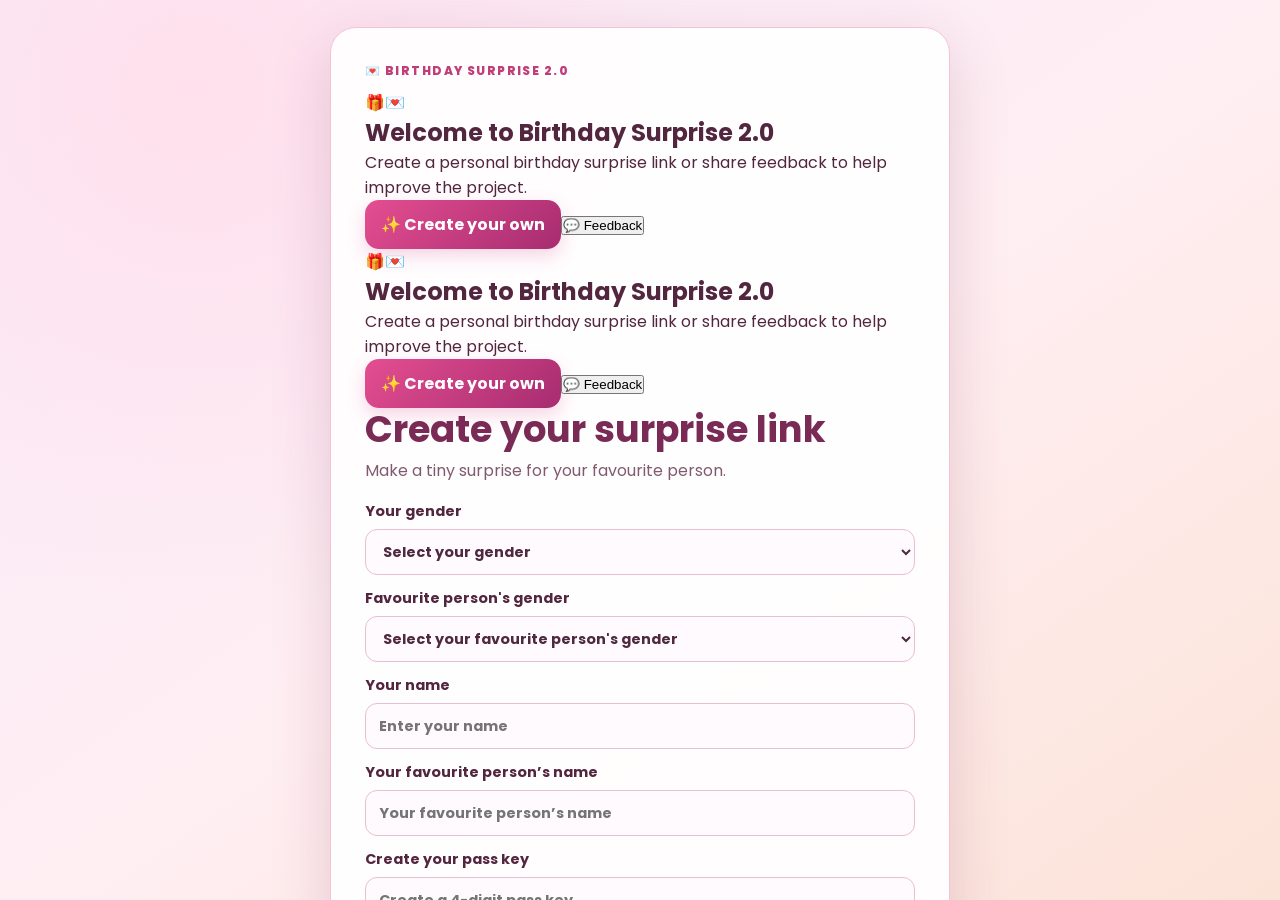
==== index.html @ 9e8fa276 "Add welcome and feedback popup; update project attribution" ====
<!-- Birthday Surprise 2.0 | Created by MG -->
<!DOCTYPE html>
<html lang="en">
<head>
  <meta charset="UTF-8" />
  <meta name="viewport" content="width=device-width, initial-scale=1.0" />
  <meta name="author" content="MG" />
  <title>Happy Birthday 🎂</title>
  <link href="https://fonts.googleapis.com/css2?family=Bubblegum+Sans&family=Chewy&family=Comic+Neue:wght@700&family=Courier+Prime:ital,wght@0,400;0,700;1,400;1,700&family=DynaPuff:wght@600;700&family=Fredoka:wght@600;700;800;900&family=Great+Vibes&family=Playfair+Display:wght@400;600;700;900&family=Poppins:wght@400;500;600;700&family=Sniglet:wght@800&display=swap" rel="stylesheet" />
  <link rel="stylesheet" href="style.css" />
</head>
<body>

  <!-- Birthday Surprise 2.0: creator dashboard / recipient gate -->
  <section id="creator-portal" class="portal-screen" aria-live="polite">
    <div class="portal-card">
      <div class="portal-kicker">💌 BIRTHDAY SURPRISE 2.0</div><div id="welcome-popup" class="welcome-popup" role="dialog" aria-modal="true" aria-labelledby="welcome-title"><div class="welcome-popup-card"><div class="welcome-emoji">🎁💌</div><h2 id="welcome-title">Welcome to Birthday Surprise 2.0</h2><p>Create a personal birthday surprise link or share feedback to help improve the project.</p><div class="welcome-actions"><button type="button" id="welcome-create" class="portal-primary">✨ Create your own</button><button type="button" id="welcome-feedback" class="welcome-secondary">💬 Feedback</button></div></div></div><div id="feedback-modal" class="feedback-modal" role="dialog" aria-modal="true" aria-labelledby="feedback-title" hidden><div class="feedback-card"><button type="button" id="feedback-close" class="feedback-close" aria-label="Close feedback">✕</button><h2 id="feedback-title">💬 Share your feedback</h2><p>Found a bug or have an idea? Tell us what to improve.</p><label for="feedback-message">Your feedback</label><textarea id="feedback-message" rows="5" maxlength="1200" placeholder="Describe a bug or feature idea…"></textarea><p id="feedback-status" class="portal-muted" role="status"></p><div class="welcome-actions"><button type="button" id="feedback-copy" class="portal-primary">Copy feedback</button><a class="welcome-secondary" href="https://github.com/mainakgarai007/Birthday-surprise-2.0/issues/new" target="_blank" rel="noopener noreferrer">Open GitHub feedback</a></div></div></div>
      <div id="welcome-popup" class="welcome-popup" role="dialog" aria-modal="true" aria-labelledby="welcome-title"><div class="welcome-popup-card"><div class="welcome-emoji">🎁💌</div><h2 id="welcome-title">Welcome to Birthday Surprise 2.0</h2><p>Create a personal birthday surprise link or share feedback to help improve the project.</p><div class="welcome-actions"><button type="button" id="welcome-create" class="portal-primary">✨ Create your own</button><button type="button" id="welcome-feedback" class="welcome-secondary">💬 Feedback</button></div></div></div>
      <div id="feedback-modal" class="feedback-modal" role="dialog" aria-modal="true" aria-labelledby="feedback-title" hidden><div class="feedback-card"><button type="button" id="feedback-close" class="feedback-close" aria-label="Close feedback">✕</button><h2 id="feedback-title">💬 Share your feedback</h2><p>Found a bug or have an idea? Tell us what to improve.</p><label for="feedback-message">Your feedback</label><textarea id="feedback-message" rows="5" maxlength="1200" placeholder="Describe a bug or feature idea…"></textarea><p id="feedback-status" class="portal-muted" role="status"></p><div class="welcome-actions"><button type="button" id="feedback-copy" class="portal-primary">Copy feedback</button><a class="welcome-secondary feedback-issue-link" href="https://github.com/mainakgarai007/Birthday-surprise-2.0/issues/new" target="_blank" rel="noopener noreferrer">Open GitHub feedback</a></div></div></div>
      <h1 id="portal-title">Create your surprise link</h1>
      <p id="portal-subtitle">Make a tiny surprise for your favourite person.</p>
      <form id="creator-form" class="portal-form">
        <label>Your gender
          <select id="creator-gender" required>
            <option value="">Select your gender</option><option value="male">Male</option><option value="female">Female</option><option value="other">Other</option><option value="unspecified">Prefer not to say</option>
          </select>
        </label>
        <label>Favourite person's gender
          <select id="fav-gender" required>
            <option value="">Select your favourite person's gender</option><option value="male">Male</option><option value="female">Female</option><option value="other">Other</option><option value="unspecified">Prefer not to say</option>
          </select>
        </label>
        <label>Your name
          <input id="creator-name" maxlength="40" autocomplete="name" placeholder="Enter your name" required />
        </label>
        <label id="fav-name-label" for="fav-name">Your favourite person's name
          <input id="fav-name" maxlength="40" placeholder="Your favourite person's name" required />
        </label>
        <label>Create your pass key
          <input id="creator-passkey" type="password" inputmode="numeric" pattern="[0-9]{4}" minlength="4" maxlength="4" autocomplete="off" placeholder="Create a 4-digit pass key" required />
        </label>
        <button class="portal-primary" type="submit">✨ Create my link</button>
        <p id="portal-error" class="portal-error" role="alert"></p>
      </form>
      <div id="creator-dashboard" class="portal-dashboard">
        <div class="portal-dashboard-head"><h2>Your links</h2><span id="link-limit">0 / 3</span></div>
        <div id="created-links" class="created-links"><p class="portal-muted">Your created links will appear here.</p></div>
        <div class="portal-stats"><span>🔗 Link opens</span><strong id="total-opens">—</strong></div>
        <p class="portal-note">Open counts across different devices need a connected analytics backend. Links and pass keys work without an account.</p>
      </div>
    </div>
  </section>


  <!-- Ambient Warm Candlelight & Rose Petal Layer -->
  <div id="bg-ambient"></div>

  <!-- Shinchan Date Verification Screen -->
  <div id="quiz-screen">
    <div class="quiz-card" id="quiz-card">
      
      <!-- Left Side: Scalloped Cameo Frame with Shinchan GIF -->
      <div class="quiz-visual-side">
        <span class="cameo-star s1">★</span>
        <span class="cameo-star s2">★</span>
        <span class="cameo-star s3">★</span>
        <span class="cameo-star s4">★</span>
        <span class="cameo-star s5">★</span>
        <span class="cameo-star s6">★</span>

        <div class="rosette-cameo">
          <svg class="rosette-svg" viewBox="0 0 340 340" aria-hidden="true">
            <path class="rosette-petals" d="M 40 18 Q 56.3 5, 72.5 18 Q 88.8 5, 105.0 18 Q 121.3 5, 137.5 18 Q 153.8 5, 170.0 18 Q 186.3 5, 202.5 18 Q 218.8 5, 235.0 18 Q 251.3 5, 267.5 18 Q 283.8 5, 300.0 18 Q 335 7, 322 40 Q 335 56.3, 322 72.5 Q 335 88.8, 322 105.0 Q 335 121.3, 322 137.5 Q 335 153.8, 322 170.0 Q 335 186.3, 322 202.5 Q 335 218.8, 322 235.0 Q 335 251.3, 322 267.5 Q 335 283.8, 322 300.0 Q 335 333, 300 322 Q 283.8 335, 267.5 322 Q 251.3 335, 235.0 322 Q 218.8 335, 202.5 322 Q 186.3 335, 170.0 322 Q 153.8 335, 137.5 322 Q 121.3 335, 105.0 322 Q 88.8 335, 72.5 322 Q 56.3 335, 40.0 322 Q 5 333, 18 300 Q 5 283.8, 18 267.5 Q 5 251.3, 18 235.0 Q 5 218.8, 18 202.5 Q 5 186.3, 18 170.0 Q 5 153.8, 18 137.5 Q 5 121.3, 18 105.0 Q 5 88.8, 18 72.5 Q 5 56.3, 18 40.0 Q 5 7, 40 18 Z" />
            <rect x="36" y="36" width="268" height="268" rx="18" ry="18" class="rosette-ring-outer" />
            <rect x="44" y="44" width="252" height="252" rx="14" ry="14" class="rosette-ring-inner" />
          </svg>
          <div class="shinchan-box">
            <img id="shinchan-img" src="assets/shinchan-birthday.png" alt="Shinchan Birthday" />
          </div>
        </div>
      </div>

      <!-- Right Side: Passcode Style Date Writing & Round Keypad -->
      <div class="quiz-input-side">
        <!-- Organic Torn Deckle Paper Divider -->
        <svg class="torn-deckle" viewBox="0 0 30 1000" preserveAspectRatio="none" aria-hidden="true">
          <path d="M 30 0 L 16 70 L 26 150 L 12 250 L 25 350 L 10 450 L 26 560 L 12 660 L 26 770 L 14 880 L 27 1000 L 30 1000 Z" fill="#9983b3" />
        </svg>

        <div class="passcode-container">
          <div class="passcode-header">
            <h3 id="quiz-title">Enter a passcode</h3>
            <p id="quiz-text">Enter the 4-digit secret passcode 💖</p>
          </div>

          <!-- 4 Passcode Boxes (Matching Reference Exactly) -->
          <div class="passcode-boxes-wrap">
            <div class="passcode-box" id="b0"></div>
            <div class="passcode-box" id="b1"></div>
            <div class="passcode-box" id="b2"></div>
            <div class="passcode-box" id="b3"></div>
          </div>

          <!-- Virtual Circular Keypad (Reference Aesthetic) -->
          <div class="keypad" id="keypad">
            <button class="key-btn" onclick="pressKey('1')"><span>1</span></button>
            <button class="key-btn" onclick="pressKey('2')"><span>2</span></button>
            <button class="key-btn" onclick="pressKey('3')"><span>3</span></button>
            <button class="key-btn" onclick="pressKey('4')"><span>4</span></button>
            <button class="key-btn" onclick="pressKey('5')"><span>5</span></button>
            <button class="key-btn" onclick="pressKey('6')"><span>6</span></button>
            <button class="key-btn" onclick="pressKey('7')"><span>7</span></button>
            <button class="key-btn" onclick="pressKey('8')"><span>8</span></button>
            <button class="key-btn" onclick="pressKey('9')"><span>9</span></button>
            <button class="key-btn key-action" onclick="deleteDigit()">⌫</button>
            <button class="key-btn" onclick="pressKey('0')"><span>0</span></button>
            <button class="key-btn key-submit" onclick="submitBirthdayDate()">💖</button>
          </div>

          <button id="retry-btn" class="hidden-btn" onclick="resetQuiz()">Try Again 🔄</button>
        </div>
      </div>

    </div>
  </div>

  <!-- Surprise Question Screen (Gingham Tablecloth & Dancing Shinchan Card) -->
  <div id="surprise-screen" class="hidden-screen">
    <div class="gingham-stage">
      <div class="surprise-paper-card">
        
        <!-- Decorative Sprinkled Stars inside Card -->
        <span class="card-bg-star cs1">✦</span>
        <span class="card-bg-star cs2">★</span>
        <span class="card-bg-star cs3">✦</span>
        <span class="card-bg-star cs4">★</span>
        <span class="card-bg-star cs5">✦</span>
        <span class="card-bg-star cs6">★</span>
        <span class="card-bg-star cs7">✦</span>
        <span class="card-bg-star cs8">★</span>

        <!-- Curved Arched Title: "I have made something for you" / "Are you really excited?" -->
        <div class="curved-title-wrap">
          <svg class="curved-title-svg" viewBox="0 0 1100 170" preserveAspectRatio="xMidYMid meet">
            <path id="arch-path" d="M 50,150 Q 550,20 1050,150" fill="none" />
            <text class="arched-text">
              <textPath id="arch-text-path" href="#arch-path" xlink:href="#arch-path" startOffset="50%" text-anchor="middle">
                I have made something for you
              </textPath>
            </text>
          </svg>
        </div>

        <!-- Center: Shinchan Dancing GIF -->
        <div class="dance-gif-wrap">
          <img id="dance-gif" src="assets/shinchan-dance.gif" alt="Shinchan Dancing" />
        </div>

        <!-- Question Prompt: "Do you wanna see it ?" -->
        <h2 class="prompt-text" id="surprise-prompt">Do you wanna see it ?</h2>

        <!-- Red Capsule YES / NO Buttons (Matching Reference Image) -->
        <div class="surprise-btn-group">
          <button id="btn-yes" class="pill-btn yes-btn" onclick="handleChoice('yes')">
            <span class="btn-shine-tr"></span>
            <span class="btn-label">YES</span>
            <span class="btn-shine-bl"></span>
          </button>
          <button id="btn-no" class="pill-btn no-btn" onclick="handleChoice('no')">
            <span class="btn-shine-tr"></span>
            <span class="btn-label">NO</span>
            <span class="btn-shine-bl"></span>
          </button>
        </div>

      </div>
    </div>
  </div>

  <!-- Mystery Gift Boxes Screen (3 Floating Heart Gift Boxes Matching Screenshot) -->
  <div id="gift-screen" class="hidden-screen">
    <!-- Decorative Sprinkled Stars (Inspired by Passcode Wallpaper in a romantic pastel style) -->
    <span class="gift-bg-star gs1">✦</span>
    <span class="gift-bg-star gs2">★</span>
    <span class="gift-bg-star gs3">✦</span>
    <span class="gift-bg-star gs4">★</span>
    <span class="gift-bg-star gs5">✦</span>
    <span class="gift-bg-star gs6">★</span>
    <span class="gift-bg-star gs7">✦</span>
    <span class="gift-bg-star gs8">★</span>
    <span class="gift-bg-star gs9">✦</span>
    <span class="gift-bg-star gs10">★</span>

    <div class="gift-stage">
      
      <!-- 3 Floating Mystery Heart Boxes Row -->
      <div class="mystery-boxes-row">
        <!-- Reusable Heart Box Asset in hidden SVG defs -->
        <svg style="display:none">
          <defs>
            <filter id="neon-glow-def" x="-20%" y="-20%" width="140%" height="140%">
              <feGaussianBlur stdDeviation="3.5" result="blur"/>
              <feMerge><feMergeNode in="blur"/><feMergeNode in="SourceGraphic"/></feMerge>
            </filter>
            <pattern id="heart-dots-def" width="14" height="14" patternUnits="userSpaceOnUse">
              <circle cx="7" cy="7" r="2.2" fill="#8f0f20" opacity="0.55"/>
            </pattern>
            <g id="heart-box-asset">
              <g class="box-rays">
                <line x1="20" y1="45" x2="6" y2="35" stroke="#f48fb1" stroke-width="3" stroke-linecap="round" />
                <line x1="12" y1="85" x2="0" y2="85" stroke="#f48fb1" stroke-width="3" stroke-linecap="round" />
                <line x1="24" y1="130" x2="10" y2="142" stroke="#f48fb1" stroke-width="3" stroke-linecap="round" />
                <line x1="45" y1="175" x2="35" y2="190" stroke="#f48fb1" stroke-width="3" stroke-linecap="round" />
                <line x1="240" y1="45" x2="254" y2="35" stroke="#f48fb1" stroke-width="3" stroke-linecap="round" />
                <line x1="248" y1="85" x2="260" y2="85" stroke="#f48fb1" stroke-width="3" stroke-linecap="round" />
                <line x1="236" y1="130" x2="250" y2="142" stroke="#f48fb1" stroke-width="3" stroke-linecap="round" />
                <line x1="215" y1="175" x2="225" y2="190" stroke="#f48fb1" stroke-width="3" stroke-linecap="round" />
                <line x1="85" y1="12" x2="80" y2="0" stroke="#f48fb1" stroke-width="3" stroke-linecap="round" />
                <line x1="175" y1="12" x2="180" y2="0" stroke="#f48fb1" stroke-width="3" stroke-linecap="round" />
              </g>
              <path d="M 30,85 C 30,135 130,185 130,185 C 130,185 230,135 230,85 L 230,115 C 230,165 130,212 130,212 C 130,212 30,165 30,115 Z" fill="#6d0a17" />
              <path d="M 30,105 C 30,155 130,202 130,202 C 130,202 230,155 230,105 L 230,115 C 230,165 130,212 130,212 C 130,212 30,165 30,115 Z" fill="#500610" />
              <path class="box-lid" d="M 130,180 C 130,180 30,130 30,80 C 30,42 60,25 90,25 C 112,25 125,40 130,52 C 135,40 148,25 170,25 C 200,25 230,42 230,80 C 230,130 130,180 130,180 Z" fill="#c9172f" />
              <path d="M 130,180 C 130,180 30,130 30,80 C 30,42 60,25 90,25 C 112,25 125,40 130,52 C 135,40 148,25 170,25 C 200,25 230,42 230,80 C 230,130 130,180 130,180 Z" fill="url(#heart-dots-def)" />
              <path d="M 85,25 Q 110,95 140,175 L 122,176 Q 95,95 68,27 Z" fill="#ea2440" opacity="0.9" />
              <path d="M 175,25 Q 150,95 120,175 L 138,176 Q 165,95 192,27 Z" fill="#ea2440" opacity="0.9" />
              <g class="box-bow">
                <path d="M 130,95 C 105,72 78,82 84,102 C 89,116 112,110 130,98 C 148,110 171,116 176,102 C 182,82 155,72 130,95 Z" fill="none" stroke="#ffffff" stroke-width="4.5" stroke-linecap="round" stroke-linejoin="round" filter="url(#neon-glow-def)" />
                <circle cx="130" cy="97" r="7.5" fill="#ffffff" filter="url(#neon-glow-def)" />
                <path d="M 126,102 Q 115,130 102,148 Q 112,142 128,112" fill="none" stroke="#ffffff" stroke-width="3.5" stroke-linecap="round" filter="url(#neon-glow-def)" />
                <path d="M 134,102 Q 145,130 158,148 Q 148,142 132,112" fill="none" stroke="#ffffff" stroke-width="3.5" stroke-linecap="round" filter="url(#neon-glow-def)" />
              </g>
            </g>
          </defs>
        </svg>

        <!-- Box 1 -->
        <div class="mystery-box-item float-box-1" onclick="openMysteryBox(1)">
          <div class="heart-box-visual">
            <svg class="heart-box-svg" viewBox="0 0 260 220"><use href="#heart-box-asset"/></svg>
          </div>
        </div>

        <!-- Box 2 -->
        <div class="mystery-box-item float-box-2" onclick="openMysteryBox(2)">
          <div class="heart-box-visual">
            <svg class="heart-box-svg" viewBox="0 0 260 220"><use href="#heart-box-asset"/></svg>
          </div>
        </div>

        <!-- Box 3 -->
        <div class="mystery-box-item float-box-3" onclick="openMysteryBox(3)">
          <div class="heart-box-visual">
            <svg class="heart-box-svg" viewBox="0 0 260 220"><use href="#heart-box-asset"/></svg>
          </div>
        </div>
      </div>

      <!-- Aesthetic Framed Shinchan Cameo Mascot -->
      <div class="mystery-shinchan-frame">
        <span class="cameo-decor-star c-star1">✦</span>
        <span class="cameo-decor-star c-star2">✦</span>
        <div class="shinchan-cameo-inner">
          <img src="assets/shinchan-gift.gif" alt="Shinchan Blushing Gift" />
        </div>
      </div>

      <!-- Bottom Prompt Text -->
      <div class="mystery-prompt-wrap">
        <h2 class="mystery-title">Tap on the mystery box</h2>
        <p class="mystery-subtitle">to unlock your gifts!</p>
      </div>

    </div>

    <!-- Special Box 1: Clothesline Hanging Memories Board (Matching Reference Image 2) -->
    <div id="memories-modal" class="gift-modal memories-board-overlay hidden">
      <div class="memories-backdrop" onclick="closeMemoriesModal()">
        <!-- Sprinkled Pastel Twinkling Stars in Background (matching other screens) -->
        <span class="mem-bg-star mbs1">✦</span>
        <span class="mem-bg-star mbs2">★</span>
        <span class="mem-bg-star mbs3">✦</span>
        <span class="mem-bg-star mbs4">★</span>
        <span class="mem-bg-star mbs5">✦</span>
        <span class="mem-bg-star mbs6">★</span>
        <span class="mem-bg-star mbs7">✦</span>
        <span class="mem-bg-star mbs8">★</span>
        <span class="mem-bg-star mbs9">✦</span>
        <span class="mem-bg-star mbs10">★</span>
      </div>

      <div class="memories-board-container" id="memories-board-container">
        <!-- Close Button -->
        <button class="memories-board-close" onclick="closeMemoriesModal()" title="Close Memories">✕</button>

        <!-- Scrapbook Letter Cutout Tiles: M E M O R I E S -->
        <div class="scrapbook-title-row">
          <div class="letter-tile lt-1"><span>M</span></div>
          <div class="letter-tile lt-2"><span>E</span></div>
          <div class="letter-tile lt-3"><span>M</span></div>
          <div class="letter-tile lt-4"><span>O</span></div>
          <div class="letter-tile lt-5"><span>R</span></div>
          <div class="letter-tile lt-6"><span>I</span></div>
          <div class="letter-tile lt-7"><span>E</span></div>
          <div class="letter-tile lt-8"><span>S</span></div>
          <span class="title-sparkle-star">✦</span>
        </div>

        <!-- Clothesline Garland Stage -->
        <div class="clothesline-stage">
          <!-- Fairy Lights Hanging Wire SVG with glowing light bulbs -->
          <svg class="clothesline-wire-svg" viewBox="0 0 1200 80" preserveAspectRatio="none">
            <path d="M 0,22 Q 300,52 600,26 Q 900,52 1200,22" fill="none" stroke="#6d4c41" stroke-width="2.5" />
            <!-- Glowing hanging bulbs along the wire -->
            <g class="wire-bulb" transform="translate(130, 36)">
              <rect x="-2" y="-12" width="4" height="6" fill="#3e2723" />
              <circle cx="0" cy="0" r="9" fill="#ffee58" opacity="0.95" />
              <circle cx="0" cy="0" r="15" fill="#ffd54f" opacity="0.3" />
            </g>
            <g class="wire-bulb" transform="translate(370, 46)">
              <rect x="-2" y="-12" width="4" height="6" fill="#3e2723" />
              <circle cx="0" cy="0" r="9" fill="#ffee58" opacity="0.95" />
              <circle cx="0" cy="0" r="15" fill="#ffd54f" opacity="0.3" />
            </g>
            <g class="wire-bulb" transform="translate(610, 34)">
              <rect x="-2" y="-12" width="4" height="6" fill="#3e2723" />
              <circle cx="0" cy="0" r="9" fill="#ffee58" opacity="0.95" />
              <circle cx="0" cy="0" r="15" fill="#ffd54f" opacity="0.3" />
            </g>
            <g class="wire-bulb" transform="translate(850, 46)">
              <rect x="-2" y="-12" width="4" height="6" fill="#3e2723" />
              <circle cx="0" cy="0" r="9" fill="#ffee58" opacity="0.95" />
              <circle cx="0" cy="0" r="15" fill="#ffd54f" opacity="0.3" />
            </g>
            <g class="wire-bulb" transform="translate(1070, 30)">
              <rect x="-2" y="-12" width="4" height="6" fill="#3e2723" />
              <circle cx="0" cy="0" r="9" fill="#ffee58" opacity="0.95" />
              <circle cx="0" cy="0" r="15" fill="#ffd54f" opacity="0.3" />
            </g>
          </svg>

          <!-- Horizontal Clothesline Photos Track -->
          <div class="clothesline-photos-track" id="clothesline-photos-track">
            
            <!-- Photo 1: Anya Birthday Cake -->
            <div class="hanging-polaroid-item tilt-left" onclick="focusHangingPhoto(this)">
              <div class="wooden-clothespin">
                <span class="peg-slit"></span>
                <span class="peg-spring"></span>
              </div>
              <div class="gingham-frame">
                <div class="photo-inner-box">
                  <img src="assets/memory1.jpg" alt="Anya with Birthday Cake" />
                </div>
                <div class="photo-caption-tag">Waku Waku Cake! 🎂</div>
              </div>
            </div>

            <!-- Red Bow Deco -->
            <div class="line-deco-element bow-deco">🎀</div>

            <!-- Photo 2: Anya Smug Heh Face -->
            <div class="hanging-polaroid-item tilt-right" onclick="focusHangingPhoto(this)">
              <div class="wooden-clothespin">
                <span class="peg-slit"></span>
                <span class="peg-spring"></span>
              </div>
              <div class="gingham-frame">
                <div class="photo-inner-box">
                  <img src="assets/memory2.jpg" alt="Anya Smug Heh Face" />
                </div>
                <div class="photo-caption-tag">Heh! Peanuts & Gift 🎁</div>
              </div>
            </div>

            <!-- Red Hibiscus Flower Deco -->
            <div class="line-deco-element flower-deco">🌺</div>

            <!-- Photo 3: Anya with Chimera & Balloons -->
            <div class="hanging-polaroid-item tilt-straight" onclick="focusHangingPhoto(this)">
              <div class="wooden-clothespin">
                <span class="peg-slit"></span>
                <span class="peg-spring"></span>
              </div>
              <div class="gingham-frame">
                <div class="photo-inner-box">
                  <img src="assets/memory3.jpg" alt="Anya with Chimera Plushie" />
                </div>
                <div class="photo-caption-tag">Best Friend Chimera! 🎈</div>
              </div>
            </div>

            <!-- Red Bow Deco -->
            <div class="line-deco-element bow-deco">🎀</div>

            <!-- Photo 4: Anya Blowing Birthday Candles -->
            <div class="hanging-polaroid-item tilt-left" onclick="focusHangingPhoto(this)">
              <div class="wooden-clothespin">
                <span class="peg-slit"></span>
                <span class="peg-spring"></span>
              </div>
              <div class="gingham-frame">
                <div class="photo-inner-box">
                  <img src="assets/memory4.jpg" alt="Anya Blowing Out Candles" />
                </div>
                <div class="photo-caption-tag">Make A Wish 🕯️✨</div>
              </div>
            </div>

            <!-- Red Hibiscus Flower Deco -->
            <div class="line-deco-element flower-deco">🌺</div>

            <!-- Photo 5: Anya Secret Spy with Bond -->
            <div class="hanging-polaroid-item tilt-right" onclick="focusHangingPhoto(this)">
              <div class="wooden-clothespin">
                <span class="peg-slit"></span>
                <span class="peg-spring"></span>
              </div>
              <div class="gingham-frame">
                <div class="photo-inner-box">
                  <img src="assets/memory5.jpg" alt="Anya and Bond Dog" />
                </div>
                <div class="photo-caption-tag">Secret Agent Anya & Bond 🐶</div>
              </div>
            </div>

          </div>

          <!-- Vintage Retro Camera in Bottom-Left Corner (Matching Reference) -->
          <div class="vintage-camera-deco" title="Vintage Memories Camera">
            <svg class="camera-svg" viewBox="0 0 100 80" width="82" height="65">
              <rect x="5" y="20" width="90" height="55" rx="8" fill="#ded5c4" stroke="#795548" stroke-width="2.5"/>
              <rect x="5" y="32" width="90" height="12" fill="#4e342e"/>
              <rect x="22" y="10" width="22" height="10" rx="3" fill="#795548"/>
              <circle cx="75" cy="14" r="5" fill="#d32f2f"/>
              <circle cx="50" cy="48" r="21" fill="#37474f" stroke="#efebe9" stroke-width="3"/>
              <circle cx="50" cy="48" r="13" fill="#212121"/>
              <circle cx="45" cy="44" r="4.5" fill="#ffffff" opacity="0.6"/>
              <rect x="68" y="24" width="18" height="11" rx="2" fill="#fff9c4" stroke="#795548" stroke-width="1.5"/>
            </svg>
          </div>

          <!-- Horizontal Scroll Navigation Arrow Button (Matching '>' on reference right edge) -->
          <button class="track-arrow-btn arrow-prev" onclick="scrollClothesline(-1)" title="Scroll Left">❮</button>
          <button class="track-arrow-btn arrow-next" onclick="scrollClothesline(1)" title="Scroll Right">❯</button>
        </div>

        <!-- Footer Hint -->
        <div class="clothesline-footer-hint">
          <span>🌸 Tap any photo to see it sway, or use ❮ ❯ arrows to view all memories 🌸</span>
        </div>
      </div>
    </div>

    <!-- Special Box 2: Make A Wish - Interactive Cake Cutting Modal (Exact Match to User Reference) -->
    <div id="cake-modal" class="gift-modal cake-screen-overlay hidden">
      <div class="cake-modal-backdrop" onclick="closeCakeModal()">
        <!-- Sprinkled Pastel Stars in Background -->
        <span class="cake-bg-star cks1">✦</span>
        <span class="cake-bg-star cks2">★</span>
        <span class="cake-bg-star cks3">✦</span>
        <span class="cake-bg-star cks4">★</span>
        <span class="cake-bg-star cks5">✦</span>
      </div>

      <div class="cake-card-container" id="cake-card-container">
        <!-- Close Button -->
        <button class="cake-card-close" onclick="closeCakeModal()" title="Close">✕</button>

        <!-- Interactive Stage: 1:1 Match to User's Reference Screenshot -->
        <div class="cake-interactive-stage" id="cake-stage" onclick="makeCakeWish(event)">
          
          <div class="cake-svg-wrap" id="cake-svg-wrap">
            <svg class="cake-svg" viewBox="0 0 920 580" preserveAspectRatio="xMidYMid meet">
              <defs>
                <!-- Red-and-White Gingham Checkerboard Pattern -->
                <pattern id="gingham-pattern" width="24" height="24" patternUnits="userSpaceOnUse">
                  <rect width="24" height="24" fill="#ffffff"/>
                  <rect width="12" height="12" fill="#c62828" opacity="0.9"/>
                  <rect x="12" y="12" width="12" height="12" fill="#c62828" opacity="0.9"/>
                  <rect x="12" y="0" width="12" height="12" fill="#ef9a9a" opacity="0.6"/>
                  <rect x="0" y="12" width="12" height="12" fill="#ef9a9a" opacity="0.6"/>
                </pattern>

                <!-- Candle Glow Filter -->
                <filter id="glow-candle" x="-50%" y="-50%" width="200%" height="200%">
                  <feGaussianBlur stdDeviation="6" result="blur"/>
                  <feMerge>
                    <feMergeNode in="blur"/>
                    <feMergeNode in="SourceGraphic"/>
                  </feMerge>
                </filter>
                <radialGradient id="halo-glow" cx="50%" cy="50%" r="50%">
                  <stop offset="0%" stop-color="#fff9c4" stop-opacity="0.9"/>
                  <stop offset="45%" stop-color="#ffe082" stop-opacity="0.45"/>
                  <stop offset="100%" stop-color="#ffecb3" stop-opacity="0"/>
                </radialGradient>

                <!-- Reusable Candle Stick & Flame Definitions -->
                <g id="candle-stick-asset">
                  <rect x="-6.5" y="0" width="13" height="56" rx="2" fill="#961724" stroke="#7a0e19" stroke-width="1.5" />
                  <ellipse cx="0" cy="0" rx="6.5" ry="2.5" fill="#f8bbd0" />
                  <line x1="0" y1="0" x2="0" y2="-10" stroke="#212121" stroke-width="2" stroke-linecap="round" />
                </g>
                <g id="candle-flame-asset">
                  <circle cx="0" cy="-12" r="16" fill="#fff59d" opacity="0.45" filter="url(#glow-candle)" />
                  <path d="M 0,-26 C 6,-16 6,-3 0,0 C -6,-3 -6,-16 0,-26 Z" fill="#ffca28" />
                  <path d="M 0,-20 C 4.5,-12 4.5,-2 0,0 C -4.5,-2 -4.5,-12 0,-20 Z" fill="#ff5722" />
                  <path d="M 0,-14 C 2.5,-8 2.5,-1 0,0 C -2.5,-1 -2.5,-8 0,-14 Z" fill="#ffffff" />
                </g>
                <linearGradient id="biscuit-tier" x1="0%" y1="0%" x2="100%" y2="0%">
                  <stop offset="0%" stop-color="#dccfc5"/><stop offset="30%" stop-color="#eee5dc"/><stop offset="70%" stop-color="#d8cbc0"/><stop offset="100%" stop-color="#c5b7ab"/>
                </linearGradient>
              </defs>

              <!-- Main Canvas Background -->
              <rect x="0" y="0" width="920" height="580" rx="20" fill="#fdfaf7" />

              <!-- Right & Bottom Gingham Check Border (Matching Reference) -->
              <rect x="874" y="0" width="46" height="580" fill="url(#gingham-pattern)" />
              <line x1="874" y1="0" x2="874" y2="580" stroke="#b71c1c" stroke-width="2" />
              <rect x="670" y="554" width="250" height="26" fill="url(#gingham-pattern)" />
              <line x1="670" y1="554" x2="874" y2="554" stroke="#b71c1c" stroke-width="2" />

              <!-- Curved Arched Top Title: MAKE A WISH (Exact Reference) -->
              <path id="curve-make-wish" d="M 120,118 Q 460,32 800,118" fill="none" />
              <text>
                <textPath id="cake-arch-text" href="#curve-make-wish" startOffset="50%" text-anchor="middle" fill="#9b1424" stroke="#7e0d1b" stroke-width="2" font-family="'Chewy', 'Lilita One', 'Fredoka', cursive, sans-serif" font-size="68" font-weight="900" letter-spacing="4">
                  MAKE A WISH
                </textPath>
              </text>

              <!-- Left Side: "i love you" & Confetti Streamers (Exact Reference) -->
              <g class="left-doodle-group" transform="translate(105, 305) rotate(-18)">
                <text x="0" y="0" fill="#9c1424" font-family="'Chewy', 'Fredoka', cursive, sans-serif" font-size="36" font-weight="bold">i love</text>
                <text x="18" y="42" fill="#9c1424" font-family="'Chewy', 'Fredoka', cursive, sans-serif" font-size="38" font-weight="bold">y o u</text>
              </g>
              <g class="confetti-streamers">
                <path d="M 35,270 Q 55,290 30,315 T 45,360" fill="none" stroke="#ef5350" stroke-width="3" stroke-linecap="round"/>
                <path d="M 65,420 Q 90,405 80,445 T 105,475" fill="none" stroke="#ff4081" stroke-width="3" stroke-linecap="round"/>
                <path d="M 40,490 Q 60,470 50,510 T 80,530" fill="none" stroke="#ab47bc" stroke-width="3" stroke-linecap="round"/>
                <text x="40" y="465" fill="#fbc02d" font-size="28">✦</text>
                <text x="145" y="525" fill="#ffa726" font-size="22">★</text>
              </g>

              <!-- Top Right: Dangling "CLICK ME" Heart Tag (Exact Reference) -->
              <path d="M 855,0 Q 852,35 858,68" stroke="#f48fb1" stroke-width="2.5" stroke-dasharray="4,4" fill="none"/>
              <g class="click-me-heart-badge" transform="translate(858, 88)" onclick="makeCakeWish(event)" cursor="pointer">
                <path d="M 0,16 C 0,16 -28,-8 -28,-22 C -28,-34 -14,-38 0,-26 C 14,-38 28,-34 28,-22 C 28,-8 0,16 0,16 Z" fill="#ffebee" stroke="#c2185b" stroke-width="2.5"/>
                <text x="0" y="-20" text-anchor="middle" fill="#9c1424" font-family="'Chewy', 'Fredoka', cursive" font-size="11" font-weight="bold">CLICK</text>
                <text x="0" y="-7" text-anchor="middle" fill="#9c1424" font-family="'Chewy', 'Fredoka', cursive" font-size="11" font-weight="bold">ME</text>
              </g>

              <!-- Warm Candle Row Ambient Halo -->
              <ellipse cx="450" cy="145" rx="200" ry="60" fill="url(#halo-glow)" />

              <!-- 2-TIER CAKE MAIN GROUP (Matching Reference Exact Shapes & Colors) -->
              <g id="two-tier-cake-group">
                
                <!-- === BOTTOM TIER === -->
                <g class="bottom-tier-cake">
                  <!-- Biscuit Sponge Body -->
                  <path d="M 220,340 L 220,470 Q 450,520 680,470 L 680,340 Z" fill="url(#biscuit-tier)" />
                  <!-- Bottom Left Red Corner Shadow Accent (Matching Reference) -->
                  <path d="M 220,380 C 220,440 240,480 270,490 L 260,380 Z" fill="#b71c1c" opacity="0.85" />
                  <!-- Bottom Red Plate/Icing Stripe Accent -->
                  <path d="M 240,475 Q 450,528 660,475" stroke="#961724" stroke-width="7" stroke-linecap="round" fill="none" />
                  
                  <!-- White Dripping Frosting -->
                  <ellipse cx="450" cy="350" rx="230" ry="46" fill="#ffffff" />
                  <path d="M 220,340 
                           C 240,395 265,440 290,440 
                           C 310,440 320,385 340,385 
                           C 365,385 375,465 400,465 
                           C 425,465 435,395 460,395 
                           C 485,395 495,465 520,465 
                           C 545,465 555,395 580,395 
                           C 605,395 620,440 640,440 
                           C 660,440 680,395 680,340 
                           Q 450,305 220,340 Z" 
                        fill="#ffffff" />
                  
                  <!-- Red Wavy Contour Line Beneath Drips (Exact Reference) -->
                  <path d="M 220,355 
                           C 235,415 270,448 300,448 
                           C 330,448 345,398 375,398 
                           C 405,398 420,472 450,472 
                           C 480,472 495,402 525,402 
                           C 555,402 575,468 605,468 
                           C 630,468 665,420 680,355" 
                        fill="none" stroke="#961724" stroke-width="7" stroke-linecap="round" stroke-linejoin="round"/>
                  
                  <!-- Cocoa / Strawberry Oval Sprinkles -->
                  <ellipse cx="265" cy="465" rx="9" ry="4.5" fill="#6d4c41" transform="rotate(-15 265 465)" />
                  <ellipse cx="360" cy="492" rx="9" ry="4.5" fill="#6d4c41" transform="rotate(25 360 492)" />
                  <ellipse cx="450" cy="510" rx="9" ry="4.5" fill="#6d4c41" transform="rotate(-8 450 510)" />
                  <ellipse cx="550" cy="500" rx="9" ry="4.5" fill="#6d4c41" transform="rotate(18 550 500)" />
                  <ellipse cx="640" cy="460" rx="8" ry="4" fill="#6d4c41" transform="rotate(-20 640 460)" />
                  <ellipse cx="340" cy="365" rx="7" ry="3.5" fill="#a1887f" transform="rotate(22 340 365)" />
                  <ellipse cx="560" cy="368" rx="7" ry="3.5" fill="#a1887f" transform="rotate(-16 560 368)" />
                </g>

                <!-- === TOP TIER === -->
                <g class="top-tier-cake">
                  <!-- Biscuit Sponge Body -->
                  <path d="M 280,225 L 280,330 Q 450,365 620,330 L 620,225 Z" fill="url(#biscuit-tier)" />
                  
                  <!-- White Dripping Frosting -->
                  <ellipse cx="450" cy="225" rx="170" ry="36" fill="#ffffff" />
                  <!-- Top Frosting Contour Shading -->
                  <path d="M 320,230 Q 450,255 580,230" fill="none" stroke="#d5c8be" stroke-width="4" stroke-linecap="round" />
                  
                  <path d="M 280,225 
                           C 290,265 315,290 335,290 
                           C 355,290 365,255 385,255 
                           C 405,255 415,305 440,305 
                           C 465,305 475,260 495,260 
                           C 515,260 525,300 545,300 
                           C 565,300 575,255 595,255 
                           C 608,255 620,245 620,225 
                           Q 450,195 280,225 Z" 
                        fill="#ffffff" />
                  
                  <!-- Red Wavy Contour Line Beneath Drips (Exact Reference) -->
                  <path d="M 280,238 
                           C 295,275 325,295 350,295 
                           C 375,295 385,260 410,260 
                           C 435,260 445,308 470,308 
                           C 495,308 505,262 530,262 
                           C 555,262 570,300 595,300 
                           C 610,300 620,275 620,238" 
                        fill="none" stroke="#961724" stroke-width="6" stroke-linecap="round" stroke-linejoin="round"/>
                  
                  <!-- Cocoa Sprinkles on Top Tier -->
                  <ellipse cx="330" cy="325" rx="8" ry="4" fill="#6d4c41" transform="rotate(-15 330 325)" />
                  <ellipse cx="400" cy="342" rx="7" ry="3.5" fill="#6d4c41" transform="rotate(20 400 342)" />
                  <ellipse cx="480" cy="348" rx="8" ry="4" fill="#6d4c41" transform="rotate(-10 480 348)" />
                  <ellipse cx="560" cy="335" rx="7" ry="3.5" fill="#6d4c41" transform="rotate(25 560 335)" />
                  <ellipse cx="360" cy="245" rx="6" ry="3" fill="#a1887f" transform="rotate(30 360 245)" />
                  <ellipse cx="540" cy="248" rx="6" ry="3" fill="#a1887f" transform="rotate(-20 540 248)" />
                </g>
              </g>

              <!-- === 7 RED CANDLES (Optimized via SVG defs) === -->
              <g class="candles-row-group">
                <g class="candle-item" id="candle-1" onclick="blowCandle(1, event)" transform="translate(320, 168)"><use href="#candle-stick-asset"/><g transform="translate(0, -10)"><g class="flame-wrap" id="flame-1"><use href="#candle-flame-asset"/></g></g></g>
                <g class="candle-item" id="candle-2" onclick="blowCandle(2, event)" transform="translate(365, 164)"><use href="#candle-stick-asset"/><g transform="translate(0, -10)"><g class="flame-wrap" id="flame-2"><use href="#candle-flame-asset"/></g></g></g>
                <g class="candle-item" id="candle-3" onclick="blowCandle(3, event)" transform="translate(410, 161)"><use href="#candle-stick-asset"/><g transform="translate(0, -10)"><g class="flame-wrap" id="flame-3"><use href="#candle-flame-asset"/></g></g></g>
                <g class="candle-item" id="candle-4" onclick="blowCandle(4, event)" transform="translate(450, 159)"><use href="#candle-stick-asset"/><g transform="translate(0, -10)"><g class="flame-wrap" id="flame-4"><use href="#candle-flame-asset"/></g></g></g>
                <g class="candle-item" id="candle-5" onclick="blowCandle(5, event)" transform="translate(495, 161)"><use href="#candle-stick-asset"/><g transform="translate(0, -10)"><g class="flame-wrap" id="flame-5"><use href="#candle-flame-asset"/></g></g></g>
                <g class="candle-item" id="candle-6" onclick="blowCandle(6, event)" transform="translate(535, 164)"><use href="#candle-stick-asset"/><g transform="translate(0, -10)"><g class="flame-wrap" id="flame-6"><use href="#candle-flame-asset"/></g></g></g>
                <g class="candle-item" id="candle-7" onclick="blowCandle(7, event)" transform="translate(580, 168)"><use href="#candle-stick-asset"/><g transform="translate(0, -10)"><g class="flame-wrap" id="flame-7"><use href="#candle-flame-asset"/></g></g></g>
              </g>

              <!-- === SHINCHAN WITH BALLOONS ON THE RIGHT (Exact Reference) === -->
              <g class="shinchan-balloons-group" transform="translate(735, 230)">
                <!-- Balloons -->
                <g class="balloons-floating">
                  <!-- Blue Balloon -->
                  <g transform="translate(15, 65)">
                    <path d="M 0,0 C -18,-2 0,-36 12,-38 C 24,-40 38,-15 28,5 C 24,12 10,14 0,0 Z" fill="#4fc3f7" stroke="#29b6f6" stroke-width="1.2"/>
                    <ellipse cx="8" cy="-22" rx="4" ry="9" fill="#ffffff" opacity="0.6" transform="rotate(-25 8 -22)"/>
                    <polygon points="0,0 -3,4 3,4" fill="#0288d1"/>
                    <path d="M 0,4 Q 25,60 55,145" fill="none" stroke="#90a4ae" stroke-width="1.2"/>
                  </g>
                  
                  <!-- Pink Heart Balloon (Top) -->
                  <g transform="translate(48, 30)">
                    <path d="M 0,0 C 0,0 -32,-24 -32,-42 C -32,-56 -16,-62 0,-48 C 16,-62 32,-56 32,-42 C 32,-24 0,0 0,0 Z" fill="#f06292" stroke="#e91e63" stroke-width="1.2"/>
                    <ellipse cx="-14" cy="-44" rx="4" ry="8" fill="#ffffff" opacity="0.55" transform="rotate(-30 -14 -44)"/>
                    <polygon points="0,0 -3,5 3,5" fill="#d81b60"/>
                    <path d="M 0,5 Q 15,65 22,180" fill="none" stroke="#90a4ae" stroke-width="1.2"/>
                  </g>
                </g>

                <!-- Shinchan Mascot Figure -->
                <g class="shinchan-mascot-svg" transform="translate(20, 185)">
                  <!-- Legs & Shoes -->
                  <rect x="22" y="112" width="10" height="20" fill="#ffffff" stroke="#212121" stroke-width="2.5"/>
                  <rect x="42" y="112" width="10" height="20" fill="#ffffff" stroke="#212121" stroke-width="2.5"/>
                  <ellipse cx="24" cy="132" rx="9" ry="5.5" fill="#ffd54f" stroke="#212121" stroke-width="2.5"/>
                  <ellipse cx="48" cy="132" rx="9" ry="5.5" fill="#ffd54f" stroke="#212121" stroke-width="2.5"/>

                  <!-- Yellow Shorts -->
                  <path d="M 12,86 L 62,86 L 58,114 L 38,114 L 37,100 L 36,114 L 16,114 Z" fill="#cddc39" stroke="#212121" stroke-width="2.5" stroke-linejoin="round"/>

                  <!-- Red T-Shirt -->
                  <path d="M 8,48 Q 36,44 66,48 L 62,88 L 12,88 Z" fill="#e53935" stroke="#212121" stroke-width="2.5" stroke-linejoin="round"/>

                  <!-- Right Arm holding head shyly -->
                  <path d="M 64,52 C 78,42 82,24 68,14 C 64,18 64,28 58,35" fill="#ffe0b2" stroke="#212121" stroke-width="2.5" stroke-linecap="round"/>
                  <!-- Left Arm holding balloon string -->
                  <path d="M 10,54 Q -6,45 8,25" fill="#ffe0b2" stroke="#212121" stroke-width="2.5" stroke-linecap="round"/>

                  <!-- Shinchan Chubby Head -->
                  <path d="M 22,12 C 10,12 4,22 4,32 C 4,44 14,50 26,50 C 38,50 68,44 68,26 C 68,14 44,12 22,12 Z" fill="#ffe0b2" stroke="#212121" stroke-width="2.5"/>
                  <!-- Black Hair -->
                  <path d="M 12,24 C 6,18 10,10 24,10 C 38,10 65,12 66,22 C 68,14 55,6 30,6 C 16,6 4,14 12,24 Z" fill="#212121"/>
                  <!-- Ear -->
                  <ellipse cx="64" cy="28" rx="5" ry="6" fill="#ffe0b2" stroke="#212121" stroke-width="2"/>

                  <!-- Iconic Thick Eyebrows -->
                  <path d="M 18,17 Q 26,14 34,18" fill="none" stroke="#212121" stroke-width="4.5" stroke-linecap="round"/>
                  <path d="M 40,17 Q 48,14 56,19" fill="none" stroke="#212121" stroke-width="4.5" stroke-linecap="round"/>

                  <!-- Big Eyes -->
                  <ellipse cx="28" cy="26" rx="4" ry="5.5" fill="#212121"/>
                  <circle cx="27" cy="24" r="1.5" fill="#ffffff"/>
                  <ellipse cx="46" cy="27" rx="4" ry="5.5" fill="#212121"/>
                  <circle cx="45" cy="25" r="1.5" fill="#ffffff"/>

                  <!-- Cute Blushing Cheeks -->
                  <ellipse cx="14" cy="36" rx="5" ry="3" fill="#ff8a80" opacity="0.8"/>
                  <ellipse cx="56" cy="36" rx="4.5" ry="3" fill="#ff8a80" opacity="0.8"/>
                  <line x1="12" y1="34" x2="16" y2="38" stroke="#d32f2f" stroke-width="1.5" stroke-linecap="round"/>
                  <line x1="54" y1="34" x2="58" y2="38" stroke="#d32f2f" stroke-width="1.5" stroke-linecap="round"/>

                  <!-- Smile Mouth -->
                  <path d="M 32,38 Q 38,44 44,38" fill="none" stroke="#212121" stroke-width="2" stroke-linecap="round"/>
                </g>
              </g>

            </svg>
          </div>
        </div>

        <!-- Wish Celebration Ribbon (Integrated at bottom, never blocks the cake) -->
        <div id="cake-wish-banner" class="cake-wish-banner hidden">
          <div class="wish-ribbon-card">
            <p class="wish-main-text">🎉 "May your year be as sweet, bright, and delightful as this birthday cake! All your dreams will come true!" 💖🍰✨</p>
            <div class="wish-buttons-row">
              <button class="cake-btn-again" onclick="resetCake()">🕯️ Relight Candles</button>
              <button class="cake-btn-back" onclick="closeCakeModal()">💖 Back to Gifts</button>
            </div>
          </div>
        </div>

        <!-- Footer Hint -->
        <div class="cake-footer-hint" id="cake-footer-hint">
          <span>🕯️ Tap any candle to blow it out, or tap the cake / "CLICK ME" tag to make a wish! 🎂</span>
        </div>
      </div>
    </div>

    <!-- Special Box 3: Love & Birthday Letter Modal (Matching User Reference Image) -->
    <div id="letter-modal" class="gift-modal letter-screen-overlay hidden" onclick="handleLetterOverlayClick(event)">
      <!-- Sprinkled Pastel Twinkling Stars in Background (matching passcode screen aesthetic) -->
      <div class="letter-bg-backdrop">
        <span class="letter-bg-star lbs1">✦</span>
        <span class="letter-bg-star lbs2">★</span>
        <span class="letter-bg-star lbs3">✦</span>
        <span class="letter-bg-star lbs4">★</span>
        <span class="letter-bg-star lbs5">✦</span>
        <span class="letter-bg-star lbs6">★</span>
        <span class="letter-bg-star lbs7">✦</span>
        <span class="letter-bg-star lbs8">★</span>
        <span class="letter-bg-star lbs9">✦</span>
        <span class="letter-bg-star lbs10">★</span>
        <span class="letter-bg-star lbs11">✦</span>
        <span class="letter-bg-star lbs12">★</span>
      </div>

      <!-- Top Right "back" Button (Matching Screenshot) -->
      <button class="letter-back-btn" onclick="closeLetterModal()" title="Back to gifts">back</button>

      <!-- Letter Content Container (2-Column Landscape Card) -->
      <div class="letter-card-container animate-letter">
        <!-- Left Side: Tilted Checkered Photo Frame with Purple Ribbon Bow -->
        <div class="letter-photo-column">
          <div class="letter-polaroid-frame">
            <!-- Gingham / Mosaic Checkered Border Wrapper -->
            <div class="letter-gingham-wrap">
              <div class="letter-photo-inner">
                <img src="assets/memory1.jpg" alt="Anya Birthday Celebration" class="letter-photo-img" />
              </div>
            </div>

            <!-- Purple Ribbon Bow in Bottom-Left Corner (Exact Match to Screenshot) -->
            <div class="letter-purple-bow" aria-hidden="true">
              <svg viewBox="0 0 130 130" class="bow-svg">
                <defs>
                  <filter id="bow-shadow" x="-30%" y="-30%" width="160%" height="160%">
                    <feDropShadow dx="-2" dy="4" stdDeviation="3" flood-color="#210535" flood-opacity="0.45" />
                  </filter>
                  <linearGradient id="bow-grad-left" x1="0%" y1="0%" x2="100%" y2="100%">
                    <stop offset="0%" stop-color="#7e32b3" />
                    <stop offset="100%" stop-color="#551d7a" />
                  </linearGradient>
                  <linearGradient id="bow-grad-right" x1="0%" y1="0%" x2="100%" y2="100%">
                    <stop offset="0%" stop-color="#8a39c4" />
                    <stop offset="100%" stop-color="#5b2084" />
                  </linearGradient>
                  <linearGradient id="bow-grad-tail" x1="0%" y1="0%" x2="100%" y2="100%">
                    <stop offset="0%" stop-color="#64248f" />
                    <stop offset="100%" stop-color="#441460" />
                  </linearGradient>
                </defs>
                <g filter="url(#bow-shadow)">
                  <!-- Hanging Ribbon Tails -->
                  <path d="M 48,58 C 36,75 22,95 14,118 C 22,112 28,110 36,116 C 42,95 48,78 52,62 Z" fill="url(#bow-grad-tail)" />
                  <path d="M 54,60 C 44,80 38,98 34,122 C 42,114 50,114 56,118 C 58,96 58,78 58,62 Z" fill="url(#bow-grad-tail)" opacity="0.9" />
                  
                  <!-- Left Ribbon Loop -->
                  <path d="M 48,54 C 22,44 2,36 4,52 C 6,68 30,66 48,58 Z" fill="url(#bow-grad-left)" />
                  <path d="M 47,54 C 28,47 16,44 16,53 C 16,62 34,61 47,56 Z" fill="#4a176b" />

                  <!-- Right Ribbon Loop -->
                  <path d="M 56,54 C 82,38 102,42 100,58 C 98,72 74,68 56,60 Z" fill="url(#bow-grad-right)" />
                  <path d="M 57,54 C 76,43 88,47 88,56 C 88,64 70,63 57,58 Z" fill="#4f1972" />

                  <!-- Center Knot -->
                  <ellipse cx="52" cy="56" rx="9" ry="8" fill="#501a73" />
                  <ellipse cx="51" cy="55" rx="6" ry="5" fill="#752ca6" />
                  <path d="M 47,52 Q 52,49 57,52 Q 54,61 47,59 Z" fill="#8c3ac7" opacity="0.6" />
                </g>
              </svg>
            </div>
          </div>
        </div>

        <!-- Right Side: Heartfelt Birthday / Love Letter Text -->
        <div class="letter-text-column" onclick="skipLetterTypewriter()" title="Click to reveal instantly">
          <div class="letter-content-body">
            <h2 class="letter-headline" id="letter-headline-el">Happy birthday to my favourite<br>person! ❤️</h2>
            
            <p class="letter-para letter-p1" id="letter-p1-el">
              I hope this year brings you everything you've been wishing for and so much more. Thank you for making my days happier, my bad days easier, and my life a little more beautiful just by being in it. 🥺💖
            </p>
            
            <p class="letter-para letter-p2" id="letter-p2-el">
              I'm so lucky to have you, and I can't wait to make a million more memories with you. Here's to you, your dreams, and all the happiness you deserve.
            </p>
            
            <p class="letter-para letter-closing" id="letter-closing-el">
              Happy birthday, my love. I love you more than you know. 🫶🏻🎂❤️
            </p>
          </div>
        </div>
      </div>
    </div>

    <!-- Generic Gift Reveal Modal Popup (For other boxes) -->
    <div id="gift-modal" class="gift-modal hidden">
      <div class="gift-modal-card" id="gift-modal-card">
        <button class="modal-close-btn" onclick="closeGiftModal()">✕</button>
        <div class="gift-modal-icon" id="gift-modal-icon">🎁</div>
        <h3 class="gift-modal-title" id="gift-modal-title">Mystery Gift Unlocked!</h3>
        <p class="gift-modal-desc" id="gift-modal-desc">Special birthday surprise revealed!</p>
        <button class="modal-action-btn" onclick="closeGiftModal()">Keep Exploring 💖</button>
      </div>
    </div>
  </div>

  <!-- Stage Curtains (Full Screen Top-to-Bottom Red Velvet) -->
  <div id="curtain-left"><div class="fabric"></div></div>
  <div id="curtain-right"><div class="fabric"></div></div>

  <!-- Stage Clock (Initial Screen) -->
  <div id="countdown-wrap">
    <div class="clock-housing">
      <div class="clock-dial-wrap">
        <svg class="clock-svg" viewBox="0 0 280 280">
          <circle cx="140" cy="140" r="135" fill="none" stroke="#ffd700" stroke-width="3"/>
          <circle cx="140" cy="140" r="128" fill="#1e031a" stroke="#ffd700" stroke-width="1.2" stroke-dasharray="2,4" opacity=".8"/>
          <g id="clock-ticks" stroke="#ffd700"></g>
          <g id="clock-numerals" font-family="'Playfair Display', serif" font-size="14" font-weight="700" fill="#ffd700" text-anchor="middle" dominant-baseline="middle"></g>
          <text x="140" y="95" font-family="'Playfair Display', serif" font-size="8.5" letter-spacing="3" fill="#f5deb3" opacity=".8" text-anchor="middle">MIDNIGHT</text>
          <!-- Hands -->
          <g id="hour-hand" class="hour-hand"><line x1="140" y1="140" x2="140" y2="85" stroke="#f5c842" stroke-width="4.5" stroke-linecap="round"/><path d="M140 76 L144 86 L136 86 Z" fill="#ffd700"/></g>
          <g id="minute-hand" class="minute-hand"><line x1="140" y1="140" x2="140" y2="58" stroke="#ffd700" stroke-width="3" stroke-linecap="round"/><path d="M140 50 L143 62 L137 62 Z" fill="#ffd700"/></g>
          <g id="second-hand" class="second-hand"><line x1="140" y1="165" x2="140" y2="42" stroke="#ff4081" stroke-width="1.6" stroke-linecap="round"/><circle cx="140" cy="155" r="3.5" fill="#ffd700"/><polygon points="140,36 142.5,45 137.5,45" fill="#ffd700"/></g>
          <circle cx="140" cy="140" r="6.5" fill="#ffd700"/><circle cx="140" cy="140" r="2.5" fill="#8b0000"/>
        </svg>
        <div class="clock-glass"></div>
      </div>
      <div class="clock-plate">
        <div class="plate-tag">✦ MIDNIGHT COUNTDOWN ✦</div>
        <div class="digital-time"><span id="hh">11</span><span class="colon">:</span><span id="mm">59</span><span class="colon">:</span><span id="ss">55</span></div>
        <div class="plate-hint">Watch the clock strike 12:00:00</div>
      </div>
    </div>
  </div>

  <div id="midnight-burst"></div>

  <script src="script.js"></script>
</body>
</html>
---- style.css ----
/* ───
   Project: Secret Birthday Gift
   Author: @saklin_01
─── */

/* ─── RESET & BASE ─── */
*, *::before, *::after { margin: 0; padding: 0; box-sizing: border-box; }
html, body {
  width: 100%; height: 100%; overflow: hidden;
  background-color: #080708;
  background-image:
    radial-gradient(ellipse 70% 50% at 50% 85%, rgba(225, 135, 55, 0.16) 0%, rgba(135, 65, 20, 0.06) 45%, transparent 75%),
    radial-gradient(circle 900px at 50% 40%, #171215 0%, #0e0b0d 55%, #080708 100%);
  font-family: 'Playfair Display', serif;
}

#bg-ambient {
  position: fixed; inset: 0; pointer-events: none; z-index: 2; overflow: hidden;
}

/* ─── INTIMATE CANDLELIGHT MOTES & ROSE PETALS ─── */
.candle-mote {
  position: absolute; border-radius: 50%; pointer-events: none;
  background: radial-gradient(circle, rgba(255, 220, 150, 0.85) 0%, rgba(230, 140, 50, 0.25) 60%, transparent 80%);
  animation: moteRise var(--md, 8s) ease-in-out infinite var(--mdelay, 0s);
  filter: blur(0.5px);
}
@keyframes moteRise {
  0% { transform: translateY(0) scale(0.6); opacity: 0; }
  25% { opacity: 0.65; }
  75% { opacity: 0.75; }
  100% { transform: translateY(-75vh) scale(1.1); opacity: 0; }
}

.petal {
  position: absolute; top: -60px; border-radius: 80% 0 80% 0; opacity: 0.85;
  animation: petalFall var(--pd, 6s) linear var(--pdelay, 0s) infinite;
}
@keyframes petalFall {
  0% { transform: translateY(0) rotate(0deg); opacity: 0.85; }
  50% { transform: translateY(55vh) translateX(-15px) rotate(180deg); opacity: 0.65; }
  100% { transform: translateY(110vh) translateX(10px) rotate(360deg); opacity: 0; }
}

/* ─── SHINCHAN DATE QUIZ SCREEN (FULL SCREEN LOCKSCREEN) ─── */
#quiz-screen {
  position: fixed; inset: 0; width: 100vw; height: 100vh;
  z-index: 50; opacity: 0; pointer-events: none;
  transition: opacity 0.8s ease;
}
#quiz-screen.show { opacity: 1; pointer-events: auto; }
#quiz-screen.hidden { opacity: 0; pointer-events: none; }

.quiz-card {
  width: 100%; height: 100%;
  display: flex; flex-direction: row; align-items: stretch;
  position: relative; overflow: hidden;
}
.quiz-card.shake { animation: cardShake 0.45s ease-in-out; }
@keyframes cardShake {
  0%,100%{transform:translateX(0)}
  20%,60%{transform:translateX(-10px)}
  40%,80%{transform:translateX(10px)}
}

/* Left Half: Aesthetic Vertical Striped Wallpaper with Scalloped Cameo */
.quiz-visual-side {
  flex: 1; height: 100%;
  background: repeating-linear-gradient(90deg, #fefae0 0px, #fefae0 22px, #f7eed2 22px, #f7eed2 44px);
  display: flex; align-items: center; justify-content: center;
  position: relative; overflow: hidden;
}
.cameo-star {
  position: absolute; font-size: 1.4rem; pointer-events: none;
  filter: drop-shadow(0 2px 4px rgba(0,0,0,0.12));
}
.cameo-star.s1 { top: 8%; left: 10%; color: #2a9d8f; }
.cameo-star.s2 { top: 12%; right: 14%; color: #e76f51; }
.cameo-star.s3 { bottom: 10%; left: 12%; color: #f4a261; }
.cameo-star.s4 { bottom: 14%; right: 16%; color: #0288d1; }
.cameo-star.s5 { top: 50%; left: 6%; color: #e76f51; font-size: 1.1rem; }
.cameo-star.s6 { top: 46%; right: 8%; color: #2a9d8f; font-size: 1.1rem; }

.rosette-cameo {
  position: relative;
  width: clamp(280px, 35vw, 420px);
  aspect-ratio: 1 / 1;
  display: flex; align-items: center; justify-content: center;
  z-index: 2;
}
.rosette-svg {
  position: absolute; inset: 0; width: 100%; height: 100%;
  filter: drop-shadow(0 14px 34px rgba(110, 70, 140, 0.42));
}
.rosette-petals { fill: #ab8ec4; }
.rosette-ring-outer { fill: #ffffff; }
.rosette-ring-inner { fill: none; stroke: #e5b974; stroke-width: 2.5; }

.shinchan-box {
  position: relative; z-index: 2;
  width: 72%;
  aspect-ratio: 1 / 1;
  border-radius: 14px; overflow: hidden;
  border: 3.5px solid #ffffff; background: #fffdf8;
  box-shadow: inset 0 0 12px rgba(0,0,0,0.08), 0 6px 18px rgba(0,0,0,0.16);
  display: flex; align-items: center; justify-content: center;
}
.shinchan-box img {
  width: 100%; height: 100%;
  object-fit: contain;
  display: block;
}

/* Right Half: Fullscreen Lavender Lockscreen with Round Keypad */
.quiz-input-side {
  flex: 1.05; height: 100%;
  background: linear-gradient(155deg, #9983b3 0%, #7d679b 100%);
  display: flex; align-items: center; justify-content: center;
  position: relative;
  box-shadow: -8px 0 25px rgba(0,0,0,0.18);
}

.torn-deckle {
  position: absolute; top: 0; bottom: 0; left: -14px; width: 16px; height: 100%;
  pointer-events: none; z-index: 5;
  filter: drop-shadow(-4px 0 5px rgba(0,0,0,0.18));
}

.passcode-container {
  width: 100%; max-width: 440px; padding: 24px 20px;
  display: flex; flex-direction: column; align-items: center; justify-content: center;
  text-align: center; position: relative; z-index: 6;
}

.passcode-header { margin-bottom: 14px; }
#quiz-title {
  font-family: 'Poppins', sans-serif; font-size: clamp(1.4rem, 2.5vw, 1.8rem); font-weight: 700;
  color: #ffffff; text-shadow: 0 1px 3px rgba(0,0,0,0.25);
  margin-bottom: 3px;
  animation: passcodeTitleIn 0.7s cubic-bezier(0.34, 1.56, 0.64, 1) both;
}
#quiz-text {
  font-family: 'Poppins', sans-serif; font-size: clamp(0.85rem, 1.3vw, 0.95rem); font-weight: 500;
  color: #f3ecf8; opacity: 0.95;
  animation: passcodeTextIn 0.75s ease-out 0.15s both;
}

@keyframes passcodeTitleIn {
  0% { opacity: 0; transform: translateY(-24px) scale(0.9); }
  70% { transform: translateY(4px) scale(1.04); }
  100% { opacity: 1; transform: translateY(0) scale(1); }
}
@keyframes passcodeTextIn {
  0% { opacity: 0; transform: translateY(14px); }
  100% { opacity: 0.95; transform: translateY(0); }
}

/* ─── 4 PASSCODE BOXES (MATCHING REFERENCE EXACTLY) ─── */
.passcode-boxes-wrap {
  display: flex; align-items: center; justify-content: center;
  gap: 12px; margin: 8px 0 18px;
}
.passcode-box {
  width: 44px; height: 46px; border-radius: 10px;
  background: rgba(255, 255, 255, 0.25);
  border: 2px solid rgba(255, 255, 255, 0.85);
  display: flex; align-items: center; justify-content: center;
  font-family: 'Poppins', sans-serif; font-size: 1.45rem; font-weight: 700;
  color: #fff; text-shadow: 0 1px 3px rgba(0,0,0,0.3);
  box-shadow: inset 0 2px 4px rgba(0,0,0,0.15), 0 2px 8px rgba(0,0,0,0.1);
  transition: all 0.2s ease;
}
.passcode-box.active {
  background: rgba(255, 255, 255, 0.5);
  border-color: #ffd700;
  box-shadow: 0 0 16px rgba(255, 215, 0, 0.9);
}

/* ─── VIRTUAL CIRCULAR KEYPAD (MATCHING REFERENCE) ─── */
.keypad {
  display: grid; grid-template-columns: repeat(3, clamp(54px, 5.5vw, 64px));
  justify-content: center; gap: clamp(10px, 1.4vw, 14px) clamp(16px, 2.2vw, 24px);
  margin: 0 auto;
}
.key-btn {
  width: clamp(54px, 5.5vw, 64px); height: clamp(54px, 5.5vw, 64px);
  border-radius: 50%;
  background: #ffffff; border: none;
  font-family: 'Poppins', sans-serif; font-size: clamp(1.3rem, 1.8vw, 1.55rem); font-weight: 700;
  color: #881928;
  display: flex; align-items: center; justify-content: center;
  box-shadow: 0 5px 12px rgba(0,0,0,0.18), 0 1px 3px rgba(0,0,0,0.1);
  cursor: pointer; transition: transform 0.12s ease, box-shadow 0.12s ease;
  user-select: none;
}
.key-btn span {
  border-bottom: 2px solid rgba(136, 25, 40, 0.55);
  line-height: 1.1;
}
.key-btn:hover {
  transform: translateY(-2px);
  box-shadow: 0 7px 16px rgba(0,0,0,0.25);
  background: #fffdfa;
}
.key-btn:active {
  transform: scale(0.92);
  box-shadow: 0 2px 4px rgba(0,0,0,0.2);
}
.key-action {
  color: #c0392b; font-size: 1.25rem; background: #fff5f2;
}
.key-submit {
  color: #e91e63; font-size: 1.35rem; background: #ffebee;
}

#retry-btn {
  margin-top: 16px; width: 100%; max-width: 260px;
  background: linear-gradient(135deg, #e91e63, #c2185b);
  color: #fff; border: none; border-radius: 14px;
  padding: 12px; font-family: 'Poppins', sans-serif;
  font-size: 0.98rem; font-weight: 600; cursor: pointer;
  box-shadow: 0 6px 18px rgba(194, 24, 91, 0.45);
  transition: transform 0.15s ease;
}
#retry-btn:hover { transform: scale(1.02); }
.hidden-btn { display: none !important; }

/* ─── STAGE CURTAINS (FULL SCREEN TOP-TO-BOTTOM) ─── */
#curtain-left, #curtain-right {
  position: fixed; top: 0; bottom: 0; height: 100vh; width: 51%;
  z-index: 150; pointer-events: none; overflow: hidden;
  transition: transform 2.2s cubic-bezier(.77,0,.175,1);
}
#curtain-left { left: 0; transform: translateX(0); box-shadow: 12px 0 35px rgba(0,0,0,0.85); }
#curtain-right { right: 0; transform: translateX(0); }
#curtain-left.open { transform: translateX(-102%); }
#curtain-right.open { transform: translateX(102%); }

.fabric {
  position: absolute; inset: 0;
  background:
    linear-gradient(180deg, rgba(0,0,0,0.5) 0%, rgba(255,255,255,0.07) 16%, rgba(0,0,0,0.04) 55%, rgba(0,0,0,0.65) 100%),
    repeating-linear-gradient(90deg,
      #2a0006 0px, #52010e 12px, #8f081c 24px, #c4122d 36px,
      #eb2645 44px, #c4122d 52px, #7a0415 64px, #3d0008 74px, #1e0004 80px
    );
}
#curtain-left .fabric::after { content: ''; position: absolute; right: 0; top: 0; bottom: 0; width: 40px; background: linear-gradient(90deg, transparent, rgba(0,0,0,0.7)); }
#curtain-right .fabric::after { content: ''; position: absolute; left: 0; top: 0; bottom: 0; width: 40px; background: linear-gradient(270deg, transparent, rgba(0,0,0,0.7)); }

/* ─── STAGE CLOCK ─── */
#countdown-wrap {
  position: fixed; top: 50%; left: 50%; transform: translate(-50%,-50%);
  z-index: 160; text-align: center; pointer-events: none;
  transition: transform 1s cubic-bezier(.4,0,.2,1), opacity 0.8s ease;
  display: flex; flex-direction: column; align-items: center;
}
#countdown-wrap.hidden { opacity: 0; transform: translate(-50%,-50%) scale(0.7); }

.clock-housing {
  display: flex; flex-direction: column; align-items: center;
  filter: drop-shadow(0 25px 45px rgba(0,0,0,0.95)) drop-shadow(0 0 35px rgba(212,160,23,0.35));
}
.clock-dial-wrap {
  position: relative; width: clamp(220px, 26vw, 290px); height: clamp(220px, 26vw, 290px);
  border-radius: 50%;
  background: radial-gradient(circle at 40% 35%, #380829 0%, #1c0216 65%, #0d000c 100%);
  box-shadow: inset 0 0 30px rgba(0,0,0,0.9), 0 0 0 6px #8b6508, 0 0 0 9px #ffd700, 0 0 0 13px #5c4000, 0 12px 35px rgba(0,0,0,0.85);
}
.clock-svg { width: 100%; height: 100%; display: block; }
.clock-glass {
  position: absolute; inset: 0; border-radius: 50%;
  background: linear-gradient(135deg, rgba(255,255,255,0.22) 0%, rgba(255,255,255,0.05) 40%, transparent 60%);
  pointer-events: none;
}
.second-hand { transform-origin: 140px 140px; transition: transform 0.25s cubic-bezier(0.4, 2.2, 0.55, 0.44); }
.minute-hand, .hour-hand { transform-origin: 140px 140px; transition: transform 0.5s ease; }

.clock-plate {
  margin-top: 14px; background: linear-gradient(180deg, #2b041c 0%, #12010d 100%);
  border: 2px solid #d4a017; border-radius: 12px; padding: 8px 24px;
  box-shadow: 0 6px 20px rgba(0,0,0,0.8), 0 0 20px rgba(212,160,23,0.3);
}
.plate-tag { font-family: 'Poppins', sans-serif; font-size: 0.75rem; letter-spacing: 0.22em; color: #f5deb3; text-transform: uppercase; margin-bottom: 2px; }
.digital-time { font-family: 'Playfair Display', serif; font-size: clamp(1.6rem, 3.5vw, 2.4rem); font-weight: 700; color: #ffd700; text-shadow: 0 0 12px rgba(255,215,0,0.9); line-height: 1.1; }
.plate-hint { font-family: 'Poppins', sans-serif; font-size: 0.72rem; letter-spacing: 0.1em; color: #f5deb3aa; margin-top: 2px; }
.colon { display: inline-block; animation: colonBlink 1s step-end infinite; }
@keyframes colonBlink { 0%,100%{opacity:1} 50%{opacity:.15} }

/* ─── SURPRISE QUESTION SCREEN (GINGHAM TABLECLOTH & SHINCHAN DANCE CARD) ─── */
#surprise-screen {
  position: fixed; inset: 0; width: 100vw; height: 100vh;
  display: flex; align-items: center; justify-content: center;
  z-index: 60; opacity: 0; pointer-events: none;
  transition: opacity 0.5s ease;
  overflow: hidden;
}
#surprise-screen.show-screen { opacity: 1; pointer-events: auto; }
#surprise-screen.hidden-screen { opacity: 0; pointer-events: none; }

.gingham-stage {
  width: 100vw;
  height: 100vh;
  display: flex;
  align-items: center;
  justify-content: center;
  padding: clamp(14px, 2vw, 26px);
  box-sizing: border-box;
  background-color: #f7f3ed;
  background-image: 
    linear-gradient(90deg, rgba(200, 36, 52, 0.42) 50%, transparent 50%),
    linear-gradient(rgba(200, 36, 52, 0.42) 50%, transparent 50%);
  background-size: 32px 32px;
}

.surprise-paper-card {
  background-color: #fff6f9;
  background-image: 
    radial-gradient(ellipse at 50% 50%, rgba(255, 255, 255, 0.88) 0%, rgba(255, 246, 249, 0.5) 55%, rgba(252, 224, 234, 0.85) 100%),
    repeating-linear-gradient(90deg, #fff7fa 0px, #fff7fa 24px, #fae2ea 24px, #fae2ea 48px);
  width: 100%;
  height: 100%;
  border-radius: 40px;
  border: 4px solid #8e202d;
  box-shadow: 0 14px 40px rgba(130, 20, 35, 0.22);
  padding: clamp(10px, 1.8vh, 20px) clamp(16px, 2.5vw, 36px);
  display: flex;
  flex-direction: column;
  align-items: center;
  justify-content: space-between;
  position: relative;
  overflow: hidden;
  box-sizing: border-box;
  animation: cardPopIn 0.45s cubic-bezier(0.34, 1.56, 0.64, 1);
}

/* Sprinkled Pastel Stars inside Surprise Card */
.card-bg-star {
  position: absolute; pointer-events: none; z-index: 1;
  filter: drop-shadow(0 2px 4px rgba(0,0,0,0.1));
  animation: starTwinkle 2.5s ease-in-out infinite alternate;
  user-select: none;
}
.card-bg-star.cs1 { top: 7%; left: 5%; color: #26a69a; font-size: 1.4rem; animation-delay: 0s; }
.card-bg-star.cs2 { top: 9%; right: 6%; color: #ff7043; font-size: 1.3rem; animation-delay: 0.5s; }
.card-bg-star.cs3 { top: 48%; left: 3.5%; color: #e91e63; font-size: 1.35rem; animation-delay: 1.2s; }
.card-bg-star.cs4 { top: 50%; right: 4%; color: #ffb300; font-size: 1.4rem; animation-delay: 0.8s; }
.card-bg-star.cs5 { bottom: 10%; left: 6%; color: #ab47bc; font-size: 1.35rem; animation-delay: 1.5s; }
.card-bg-star.cs6 { bottom: 12%; right: 7%; color: #26a69a; font-size: 1.35rem; animation-delay: 0.3s; }
.card-bg-star.cs7 { top: 26%; left: 12%; color: #ffa726; font-size: 1.15rem; animation-delay: 0.9s; }
.card-bg-star.cs8 { top: 28%; right: 13%; color: #42a5f5; font-size: 1.15rem; animation-delay: 1.7s; }

.curved-title-wrap {
  width: 100%;
  max-width: 1050px;
  display: flex;
  justify-content: center;
  flex-shrink: 0;
  max-height: clamp(75px, 16vh, 125px);
  margin-top: 2px;
  margin-bottom: -4px;
  position: relative;
  z-index: 2;
}

/* Distinct In-Animation for Page 1: Smooth Arch Wave & Drop */
.anim-wave-drop {
  animation: waveTitleDrop 0.8s cubic-bezier(0.22, 1, 0.36, 1) both !important;
}
@keyframes waveTitleDrop {
  0% {
    opacity: 0;
    transform: translateY(-24px) scale(0.92);
  }
  60% {
    opacity: 1;
    transform: translateY(4px) scale(1.02);
  }
  100% {
    opacity: 1;
    transform: translateY(0) scale(1);
  }
}

/* Distinct In-Animation for Page 2 ("Are you really excited?"): Energetic Pop & Spring Bounce */
.anim-excited-bounce {
  animation: excitedTitleBounce 0.8s cubic-bezier(0.34, 1.56, 0.64, 1) both !important;
}
@keyframes excitedTitleBounce {
  0% {
    opacity: 0;
    transform: scale(0.35);
  }
  50% {
    opacity: 1;
    transform: scale(1.18);
  }
  75% {
    transform: scale(0.95);
  }
  100% {
    opacity: 1;
    transform: scale(1);
  }
}

/* In-Animation for Prompt Text: Gentle Spring Float */
.prompt-entrance-pop {
  animation: promptFloatIn 0.7s cubic-bezier(0.34, 1.56, 0.64, 1) 0.2s both;
}
@keyframes promptFloatIn {
  0% { opacity: 0; transform: translateY(24px) scale(0.9); }
  70% { transform: translateY(-4px) scale(1.05); }
  100% { opacity: 1; transform: translateY(0) scale(1); }
}

/* In-Animation for GIF: Joyful Scale Pop */
.gif-entrance-pop {
  animation: gifPopIn 0.65s cubic-bezier(0.34, 1.56, 0.64, 1) both;
}
@keyframes gifPopIn {
  0% { opacity: 0; transform: scale(0.7) translateY(18px); }
  70% { transform: scale(1.05) translateY(-4px); }
  100% { opacity: 1; transform: scale(1) translateY(0); }
}

/* In-Animation for Buttons: Bouncy Group Entrance */
.btn-entrance-bounce {
  animation: btnGroupBounce 0.65s cubic-bezier(0.34, 1.56, 0.64, 1) 0.15s both;
}
@keyframes btnGroupBounce {
  0% { opacity: 0; transform: translateY(26px) scale(0.85); }
  70% { transform: translateY(-5px) scale(1.04); }
  100% { opacity: 1; transform: translateY(0) scale(1); }
}

.curved-title-svg {
  width: 100%;
  height: 100%;
  max-height: 125px;
  display: block;
  overflow: visible;
  transform-origin: center center;
}
.arched-text {
  font-family: 'Chewy', 'Fredoka', 'Bubblegum Sans', 'Sniglet', cursive, sans-serif;
  font-size: 64px;
  font-weight: 800;
  fill: #9a1b28;
  letter-spacing: 0.02em;
  user-select: none;
}
.arched-text.excited-mode {
  font-size: 74px;
  font-weight: 800;
  letter-spacing: 0.03em;
}

.dance-gif-wrap {
  flex: 1 1 0;
  min-height: 0;
  width: 100%;
  max-width: 520px;
  max-height: clamp(160px, 42vh, 320px);
  display: flex;
  align-items: center;
  justify-content: center;
  margin: 2px auto;
  overflow: visible;
  position: relative;
  z-index: 2;
}
.dance-gif-wrap img {
  max-width: 100%;
  max-height: 100%;
  width: auto;
  height: auto;
  object-fit: contain;
  display: block;
}

.prompt-text {
  flex-shrink: 0;
  font-family: 'Chewy', 'Fredoka', 'Sniglet', cursive, sans-serif;
  font-size: clamp(1.2rem, 2.4vw, 1.7rem);
  font-weight: 700;
  color: #9a1b28;
  text-align: center;
  margin: 4px 0 8px;
  letter-spacing: 0.02em;
  position: relative;
  z-index: 2;
}

/* Red Pill / Capsule YES & NO Buttons */
.surprise-btn-group {
  flex-shrink: 0;
  display: flex;
  gap: clamp(18px, 3.5vw, 48px);
  justify-content: center;
  align-items: center;
  width: 100%;
  padding-bottom: clamp(6px, 1.5vh, 16px);
  margin-top: 2px;
  z-index: 10;
}
.pill-btn {
  background: #c52433;
  border: none;
  border-radius: 60px;
  padding: clamp(8px, 1.4vh, 13px) clamp(32px, 4vw, 56px);
  min-width: 145px;
  cursor: pointer;
  position: relative;
  box-shadow: 0 6px 18px rgba(180, 25, 40, 0.35);
  transition: transform 0.15s ease, box-shadow 0.15s ease, background 0.15s ease;
  user-select: none;
  display: inline-flex;
  align-items: center;
  justify-content: center;
}
.pill-btn:hover {
  transform: translateY(-3px) scale(1.05);
  box-shadow: 0 10px 22px rgba(180, 25, 40, 0.42);
  background: #d82839;
}
.pill-btn:active {
  transform: scale(0.95);
}
.btn-label {
  font-family: 'Chewy', 'Fredoka', 'Sniglet', cursive, sans-serif;
  font-size: clamp(1.5rem, 2.6vw, 2rem);
  font-weight: 700;
  color: #ffffff;
  border-bottom: 4px solid #ffffff;
  line-height: 1.1;
  letter-spacing: 0.06em;
  padding-bottom: 2px;
}
.btn-shine-tr {
  position: absolute;
  top: 8px;
  right: 15px;
  width: 12px;
  height: 20px;
  border-right: 4px solid rgba(255, 255, 255, 0.95);
  border-radius: 0 50% 50% 0;
  pointer-events: none;
}
.btn-shine-bl {
  position: absolute;
  bottom: 9px;
  left: 17px;
  width: 16px;
  height: 5px;
  background: rgba(255, 255, 255, 0.95);
  border-radius: 4px;
  pointer-events: none;
}
.opening-badge {
  font-family: 'Chewy', 'Fredoka', 'Sniglet', cursive, sans-serif;
  font-size: 1.4rem; font-weight: 700;
  color: #9a1b28; background: #ffffff;
  padding: 14px 40px; border-radius: 50px;
  box-shadow: 0 6px 18px rgba(180, 25, 40, 0.2);
  border: 2.5px solid #9a1b28;
}

/* ─── CANVAS & OVERLAYS ─── */
#midnight-burst { position: fixed; inset: 0; z-index: 140; background: radial-gradient(ellipse at center, rgba(255,215,0,.55) 0%, transparent 60%); pointer-events: none; opacity: 0; }
#midnight-burst.flash { animation: burstFlash 1.5s ease-out forwards; }
@keyframes burstFlash { 0%{opacity:0;transform:scale(.2)} 20%{opacity:1;transform:scale(1.2)} 60%{opacity:.8;transform:scale(1)} 100%{opacity:0} }

.confetti-piece { position: fixed; z-index: 200; pointer-events: none; animation: confettiFall var(--cf-d, 3s) ease-in var(--cf-delay, 0s) forwards; opacity: 0; }
@keyframes confettiFall { 0%{opacity:1;transform:translateY(0) rotate(0deg)} 80%{opacity:1} 100%{opacity:0;transform:translateY(100vh) rotate(720deg)} }

/* ─── MYSTERY GIFT BOXES SCREEN (3 FLOATING HEART BOXES) ─── */
#gift-screen {
  position: fixed; inset: 0; z-index: 105;
  background-color: #fff2f6;
  background-image: 
    radial-gradient(ellipse at 50% 45%, rgba(255, 255, 255, 0.72) 0%, rgba(255, 242, 246, 0.45) 55%, rgba(250, 218, 228, 0.8) 100%),
    repeating-linear-gradient(90deg, #fff4f8 0px, #fff4f8 24px, #fae0e8 24px, #fae0e8 48px);
  display: flex; align-items: center; justify-content: center;
  opacity: 0; pointer-events: none;
  transition: opacity 0.6s ease;
  overflow: hidden;
}
#gift-screen.show-screen {
  opacity: 1; pointer-events: auto;
}
#gift-screen.hidden-screen {
  opacity: 0; pointer-events: none;
}

/* Sprinkled Decorative Stars (Sister Aesthetic to Passcode Screen) */
.gift-bg-star {
  position: absolute; pointer-events: none; z-index: 2;
  filter: drop-shadow(0 2px 4px rgba(0,0,0,0.12));
  animation: starTwinkle 2.6s ease-in-out infinite alternate;
  user-select: none;
}
@keyframes starTwinkle {
  0% { opacity: 0.45; transform: scale(0.85) rotate(0deg); }
  50% { opacity: 1; transform: scale(1.15) rotate(14deg); }
  100% { opacity: 0.6; transform: scale(0.95) rotate(-6deg); }
}

.gift-bg-star.gs1 { top: 7%; left: 7%; color: #26a69a; font-size: 1.5rem; animation-delay: 0s; }
.gift-bg-star.gs2 { top: 14%; left: 24%; color: #ff7043; font-size: 1.3rem; animation-delay: 0.6s; }
.gift-bg-star.gs3 { top: 11%; right: 23%; color: #ffb300; font-size: 1.6rem; animation-delay: 1.2s; }
.gift-bg-star.gs4 { top: 8%; right: 8%; color: #e91e63; font-size: 1.4rem; animation-delay: 0.3s; }
.gift-bg-star.gs5 { top: 48%; left: 4%; color: #ab47bc; font-size: 1.35rem; animation-delay: 1.5s; }
.gift-bg-star.gs6 { top: 52%; right: 5%; color: #26a69a; font-size: 1.4rem; animation-delay: 0.9s; }
.gift-bg-star.gs7 { bottom: 12%; left: 8%; color: #ffa726; font-size: 1.5rem; animation-delay: 0.2s; }
.gift-bg-star.gs8 { bottom: 20%; left: 22%; color: #42a5f5; font-size: 1.2rem; animation-delay: 1.8s; }
.gift-bg-star.gs9 { bottom: 18%; right: 21%; color: #ec407a; font-size: 1.5rem; animation-delay: 0.7s; }
.gift-bg-star.gs10 { bottom: 9%; right: 9%; color: #7e57c2; font-size: 1.35rem; animation-delay: 1.3s; }

.gift-stage {
  width: 100%; height: 100%; max-width: 1240px;
  display: flex; flex-direction: column; align-items: center; justify-content: space-between;
  padding: clamp(20px, 4vh, 48px) clamp(16px, 3vw, 40px);
  position: relative; z-index: 5; box-sizing: border-box;
}

/* 3 Heart Mystery Boxes Row (Original Position Restored) */
.mystery-boxes-row {
  display: flex; align-items: center; justify-content: center;
  gap: clamp(16px, 4.5vw, 64px);
  width: 100%;
  margin: auto 0;
}
.mystery-box-item {
  flex: 0 1 clamp(170px, 25vw, 310px);
  display: flex; flex-direction: column; align-items: center; justify-content: center;
  cursor: pointer;
  transition: transform 0.25s cubic-bezier(0.34, 1.56, 0.64, 1), filter 0.25s ease;
  user-select: none;
}

/* Floating Animations for the 3 Boxes */
.float-box-1 { animation: floatBox1 3.2s ease-in-out infinite alternate; }
.float-box-2 { animation: floatBox2 3.6s ease-in-out infinite alternate -1.2s; }
.float-box-3 { animation: floatBox3 3.0s ease-in-out infinite alternate -2.1s; }

@keyframes floatBox1 {
  0% { transform: translateY(0px) rotate(0deg); }
  100% { transform: translateY(-16px) rotate(-1.5deg); }
}
@keyframes floatBox2 {
  0% { transform: translateY(0px) rotate(0deg); }
  100% { transform: translateY(-20px) rotate(1.2deg); }
}
@keyframes floatBox3 {
  0% { transform: translateY(0px) rotate(0deg); }
  100% { transform: translateY(-15px) rotate(-1deg); }
}

.mystery-box-item:hover {
  filter: drop-shadow(0 16px 32px rgba(216, 27, 96, 0.5));
  transform: scale(1.08) translateY(-22px) !important;
}
.mystery-box-item:active {
  transform: scale(0.94) translateY(-8px) !important;
}

.heart-box-visual {
  width: 100%;
  display: flex; justify-content: center; align-items: center;
}
.heart-box-svg {
  width: 100%; height: auto;
  max-height: clamp(150px, 30vh, 240px);
  display: block; overflow: visible;
  filter: drop-shadow(0 14px 26px rgba(136, 14, 40, 0.32));
}

.box-rays line {
  animation: rayPulse 2s ease-in-out infinite alternate;
}
@keyframes rayPulse {
  0% { opacity: 0.35; stroke-width: 2.2; }
  100% { opacity: 0.95; stroke-width: 3.5; }
}

/* Aesthetic Framed Shinchan Cameo Mascot */
.mystery-shinchan-frame {
  position: relative;
  margin: 0 auto clamp(8px, 1.8vh, 18px);
  padding: 8px 14px 0px 14px;
  background: radial-gradient(ellipse at 50% 35%, #ffffff 0%, #fff0f5 65%, #ffdce6 100%);
  border-radius: 36px 36px 22px 22px;
  border: 3.5px solid #ffffff;
  outline: 2.5px solid #ff7597;
  box-shadow: 
    0 14px 32px rgba(216, 27, 96, 0.28),
    0 4px 10px rgba(0, 0, 0, 0.05),
    inset 0 0 16px rgba(255, 128, 171, 0.18);
  display: flex;
  align-items: flex-end;
  justify-content: center;
  overflow: hidden;
  z-index: 5;
  animation: mascotFloat 3.2s ease-in-out infinite alternate;
  cursor: pointer;
  transition: transform 0.25s ease, box-shadow 0.25s ease;
}
.mystery-shinchan-frame:hover {
  transform: translateY(-8px) scale(1.04) !important;
  box-shadow: 0 18px 40px rgba(216, 27, 96, 0.38);
}
@keyframes mascotFloat {
  0% { transform: translateY(0) scale(1); }
  100% { transform: translateY(-10px) scale(1.03); }
}

.shinchan-cameo-inner {
  width: clamp(230px, 30vw, 340px);
  height: clamp(160px, 24vh, 230px);
  display: flex;
  align-items: flex-end;
  justify-content: center;
}
.shinchan-cameo-inner img {
  width: 100%;
  height: 100%;
  object-fit: contain;
  display: block;
}

/* Little Gold & Rose Sparkle Stars on Frame */
.cameo-decor-star {
  position: absolute;
  font-size: 1.25rem;
  pointer-events: none;
  filter: drop-shadow(0 2px 4px rgba(0,0,0,0.15));
  animation: starTwinkle 2s ease-in-out infinite alternate;
  z-index: 6;
}
.cameo-decor-star.c-star1 {
  top: 8px; left: 14px; color: #ffb300; animation-delay: 0.3s;
}
.cameo-decor-star.c-star2 {
  top: 8px; right: 14px; color: #e91e63; animation-delay: 1.1s;
}

/* Bottom Mystery Text Matching Screenshot */
.mystery-prompt-wrap {
  text-align: center;
  margin-bottom: clamp(10px, 3vh, 32px);
  position: relative; z-index: 5;
  animation: mysteryTextIn 0.8s cubic-bezier(0.34, 1.56, 0.64, 1) both;
}
@keyframes mysteryTextIn {
  0% { opacity: 0; transform: translateY(22px) scale(0.92); }
  100% { opacity: 1; transform: translateY(0) scale(1); }
}
.mystery-title {
  font-family: 'Chewy', 'Fredoka', 'Bubblegum Sans', 'Sniglet', cursive, sans-serif;
  font-size: clamp(1.6rem, 3.2vw, 2.4rem);
  font-weight: 700;
  color: #8c1932;
  margin: 0;
  letter-spacing: 0.025em;
  line-height: 1.2;
  text-shadow: 0 1px 2px rgba(255, 255, 255, 0.7);
}
.mystery-subtitle {
  font-family: 'Chewy', 'Fredoka', 'Bubblegum Sans', 'Sniglet', cursive, sans-serif;
  font-size: clamp(1.4rem, 2.8vw, 2.1rem);
  font-weight: 700;
  color: #8c1932;
  margin: 4px 0 0;
  letter-spacing: 0.025em;
  line-height: 1.2;
  text-shadow: 0 1px 2px rgba(255, 255, 255, 0.7);
}

/* Mystery Gift Reveal Modal Popup */
.gift-modal {
  position: fixed; inset: 0; z-index: 120;
  background: rgba(40, 5, 18, 0.58);
  backdrop-filter: blur(8px);
  display: flex; align-items: center; justify-content: center;
  padding: 20px;
  opacity: 1; pointer-events: auto;
  transition: opacity 0.3s ease;
}
.gift-modal.hidden {
  opacity: 0; pointer-events: none;
}

/* ─── CLOTHESLINE HANGING MEMORIES GALLERY (MATCHING REFERENCE IMAGE 2) ─── */
.memories-board-overlay {
  position: fixed; inset: 0; z-index: 120;
  display: flex; align-items: center; justify-content: center;
  padding: 16px; box-sizing: border-box;
}
.memories-backdrop {
  position: absolute; inset: 0;
  background-color: #fff2f6;
  background-image: 
    radial-gradient(ellipse at 50% 50%, rgba(255, 255, 255, 0.72) 0%, rgba(255, 240, 246, 0.45) 55%, rgba(250, 214, 226, 0.95) 100%),
    repeating-linear-gradient(45deg, #fff5f8 0px, #fff5f8 24px, #fae0e8 24px, #fae0e8 48px);
  z-index: 1;
  overflow: hidden;
}

/* Sprinkled Decorative Stars in the Background behind the board */
.mem-bg-star {
  position: absolute; pointer-events: none; z-index: 2;
  filter: drop-shadow(0 2px 4px rgba(0,0,0,0.12));
  animation: starTwinkle 2.6s ease-in-out infinite alternate;
  user-select: none;
}
.mem-bg-star.mbs1 { top: 6%; left: 6%; color: #26a69a; font-size: 1.5rem; animation-delay: 0s; }
.mem-bg-star.mbs2 { top: 12%; left: 22%; color: #ff7043; font-size: 1.3rem; animation-delay: 0.6s; }
.mem-bg-star.mbs3 { top: 8%; right: 20%; color: #ffb300; font-size: 1.6rem; animation-delay: 1.2s; }
.mem-bg-star.mbs4 { top: 7%; right: 7%; color: #e91e63; font-size: 1.4rem; animation-delay: 0.3s; }
.mem-bg-star.mbs5 { top: 48%; left: 3%; color: #ab47bc; font-size: 1.35rem; animation-delay: 1.5s; }
.mem-bg-star.mbs6 { top: 52%; right: 4%; color: #26a69a; font-size: 1.4rem; animation-delay: 0.9s; }
.mem-bg-star.mbs7 { bottom: 10%; left: 7%; color: #ffa726; font-size: 1.5rem; animation-delay: 0.2s; }
.mem-bg-star.mbs8 { bottom: 18%; left: 20%; color: #42a5f5; font-size: 1.2rem; animation-delay: 1.8s; }
.mem-bg-star.mbs9 { bottom: 16%; right: 19%; color: #ec407a; font-size: 1.5rem; animation-delay: 0.7s; }
.mem-bg-star.mbs10 { bottom: 8%; right: 8%; color: #7e57c2; font-size: 1.35rem; animation-delay: 1.3s; }

/* Scrapbook Board Container (Restored to Authentic Craft Paper Style) */
.memories-board-container {
  position: relative; z-index: 5;
  width: 95vw; max-width: 1180px;
  height: 86vh; max-height: 660px;
  background: #fbf7ee;
  background-image: 
    radial-gradient(#ebdcc8 1.5px, transparent 1.5px),
    radial-gradient(#f2e4d2 1.5px, #fbf7ee 1.5px);
  background-size: 24px 24px;
  border: 4px solid #ebd0b5;
  border-radius: 26px;
  box-shadow: 0 28px 75px rgba(0, 0, 0, 0.32), inset 0 0 35px rgba(220, 190, 160, 0.25);
  display: flex; flex-direction: column; justify-content: space-between;
  padding: clamp(16px, 2.8vh, 24px) clamp(16px, 2.5vw, 32px);
  box-sizing: border-box;
  animation: clotheslineDropIn 0.55s cubic-bezier(0.34, 1.35, 0.64, 1);
  overflow: hidden;
}

@keyframes clotheslineDropIn {
  0% { opacity: 0; transform: translateY(-50px) scale(0.9); }
  70% { opacity: 1; transform: translateY(5px) scale(1.015); }
  100% { opacity: 1; transform: translateY(0) scale(1); }
}

/* Close Button */
.memories-board-close {
  position: absolute; top: 14px; right: 16px;
  width: 36px; height: 36px; border-radius: 50%;
  border: 2px solid #b71c1c; background: #ffffff;
  color: #b71c1c; font-size: 1.2rem; font-weight: 700;
  cursor: pointer; display: flex; align-items: center; justify-content: center;
  box-shadow: 0 4px 10px rgba(0,0,0,0.18);
  transition: transform 0.2s ease, background 0.2s ease;
  z-index: 15;
}
.memories-board-close:hover {
  transform: scale(1.15) rotate(90deg);
  background: #ffebee;
}

/* Scrapbook Title Cutout Letter Blocks: M E M O R I E S */
.scrapbook-title-row {
  display: flex; align-items: center; justify-content: center;
  gap: clamp(6px, 1.2vw, 12px);
  margin-top: 4px; margin-bottom: 8px;
  user-select: none;
}
.letter-tile {
  width: clamp(34px, 4.2vw, 54px);
  height: clamp(40px, 5vw, 62px);
  display: flex; align-items: center; justify-content: center;
  border-radius: 6px;
  box-shadow: 0 5px 12px rgba(0,0,0,0.22), 0 1px 3px rgba(0,0,0,0.1);
  font-family: 'Chewy', 'Sniglet', 'Fredoka', cursive, serif;
  font-size: clamp(1.6rem, 2.8vw, 2.5rem);
  font-weight: 700;
  color: #ffffff;
  transition: transform 0.2s ease;
}
.letter-tile:hover {
  transform: translateY(-4px) scale(1.1) !important;
}

/* Individual letter tile styles matching reference image */
.letter-tile.lt-1 { background: #b71c1c; transform: rotate(-3deg); }
.letter-tile.lt-2 { background: #880e4f; transform: rotate(2.5deg); }
.letter-tile.lt-3 { background: #c62828; transform: rotate(-2deg); }
.letter-tile.lt-4 { background: #ff7043; transform: rotate(3deg); }
.letter-tile.lt-5 { background: #d81b60; transform: rotate(-2.5deg); }
.letter-tile.lt-6 { background: #ad1457; transform: rotate(1.5deg); }
.letter-tile.lt-7 {   background: #fff8e1; color: #b71c1c;
  border: 1px solid #ffcc80;
  transform: rotate(-3deg); 
}
.letter-tile.lt-8 { background: #7f0000; transform: rotate(2.5deg); }

.title-sparkle-star {
  color: #b71c1c; font-size: 1.8rem;
  margin-left: 6px;
  filter: drop-shadow(0 2px 4px rgba(0,0,0,0.15));
  animation: starTwinkle 2.5s infinite alternate;
}

/* Clothesline Stage */
.clothesline-stage {
  position: relative; width: 100%; flex: 1;
  display: flex; align-items: center;
  overflow: hidden;
  padding: 10px 0 15px;
}

/* Hanging Wire SVG */
.clothesline-wire-svg {
  position: absolute; top: 16px; left: 0;
  width: 100%; height: 75px;
  pointer-events: none; z-index: 3;
}
.wire-bulb circle {
  filter: drop-shadow(0 0 8px rgba(255, 213, 79, 0.85));
  animation: bulbGlow 2s ease-in-out infinite alternate;
}
@keyframes bulbGlow {
  0% { opacity: 0.75; }
  100% { opacity: 1; filter: drop-shadow(0 0 14px rgba(255, 235, 59, 1)); }
}

/* Horizontal Track for Hanging Photos */
.clothesline-photos-track {
  display: flex; align-items: flex-start; justify-content: flex-start;
  gap: clamp(14px, 2.2vw, 32px);
  width: 100%;
  overflow-x: auto;
  scroll-behavior: smooth;
  scrollbar-width: none;
  -ms-overflow-style: none;
  padding: 30px clamp(20px, 3.5vw, 60px) 15px;
  position: relative; z-index: 4;
}
.clothesline-photos-track::-webkit-scrollbar {
  display: none;
}

/* Hanging Polaroid Item */
.hanging-polaroid-item {
  flex: 0 0 clamp(165px, 17.5vw, 215px);
  position: relative;
  cursor: pointer;
  user-select: none;
  transition: transform 0.28s cubic-bezier(0.34, 1.56, 0.64, 1), z-index 0.2s ease;
}
.hanging-polaroid-item.tilt-left { transform: rotate(-3deg); }
.hanging-polaroid-item.tilt-right { transform: rotate(2.5deg); }
.hanging-polaroid-item.tilt-straight { transform: rotate(-0.5deg); }

.hanging-polaroid-item:hover,
.hanging-polaroid-item.active-sway {
  transform: translateY(-10px) scale(1.07) rotate(0deg) !important;
  z-index: 10;
}

/* Wooden Clothespin (Peg) */
.wooden-clothespin {
  position: absolute; top: -18px; left: 50%;
  transform: translateX(-50%);
  width: 18px; height: 38px;
  background: linear-gradient(90deg, #ecd8b8 0%, #dfc49e 50%, #d1b288 100%);
  border-radius: 4px;
  box-shadow: 0 4px 8px rgba(0,0,0,0.25);
  z-index: 7;
}
.peg-slit {
  position: absolute; top: 14px; bottom: 0; left: 50%;
  transform: translateX(-50%);
  width: 2px; background: rgba(90, 60, 40, 0.45);
}
.peg-spring {
  position: absolute; top: 12px; left: 0; right: 0;
  height: 4px; background: #8d6e63;
  border-radius: 1px;
}

/* Red-and-White Gingham Plaid Frame (Exact Match to Reference Image 2) */
.gingham-frame {
  background-color: #ffffff;
  background-image: 
    linear-gradient(90deg, rgba(218, 41, 60, 0.52) 50%, transparent 50%),
    linear-gradient(rgba(218, 41, 60, 0.52) 50%, transparent 50%);
  background-size: 15px 15px;
  padding: 10px 10px 12px;
  border-radius: 10px;
  box-shadow: 0 12px 28px rgba(120, 20, 35, 0.22), 0 2px 6px rgba(0,0,0,0.12);
  transition: box-shadow 0.25s ease;
}
.hanging-polaroid-item:hover .gingham-frame {
  box-shadow: 0 16px 36px rgba(160, 25, 45, 0.35);
}

.photo-inner-box {
  width: 100%; aspect-ratio: 1 / 1;
  border-radius: 6px; overflow: hidden;
  background: #ffffff;
  box-shadow: inset 0 0 6px rgba(0,0,0,0.18);
}
.photo-inner-box img {
  width: 100%; height: 100%;
  object-fit: cover; display: block;
}

.photo-caption-tag {
  background: #ffffff;
  border-radius: 6px;
  padding: 4px 6px;
  margin-top: 8px;
  font-family: 'Chewy', 'Fredoka', cursive, sans-serif;
  font-size: 0.92rem;
  font-weight: 700;
  color: #b71c1c;
  text-align: center;
  box-shadow: 0 2px 4px rgba(0,0,0,0.08);
  white-space: nowrap;
  overflow: hidden;
  text-overflow: ellipsis;
}

/* Ribbons and Flower Decorations along the wire */
.line-deco-element {
  font-size: clamp(2rem, 3.2vw, 2.6rem);
  filter: drop-shadow(0 4px 8px rgba(0,0,0,0.2));
  align-self: flex-start;
  margin-top: 25px;
  user-select: none;
  pointer-events: none;
}
.line-deco-element.bow-deco {
  animation: bowBob 3s ease-in-out infinite alternate;
}
.line-deco-element.flower-deco {
  animation: flowerBob 3.4s ease-in-out infinite alternate -1s;
}
@keyframes bowBob {
  0% { transform: translateY(0) rotate(-4deg); }
  100% { transform: translateY(4px) rotate(4deg); }
}
@keyframes flowerBob {
  0% { transform: translateY(0) rotate(5deg); }
  100% { transform: translateY(5px) rotate(-5deg); }
}

/* Vintage Camera in Bottom-Left Corner */
.vintage-camera-deco {
  position: absolute; bottom: 8px; left: 16px;
  filter: drop-shadow(0 4px 8px rgba(0,0,0,0.16));
  pointer-events: none; z-index: 5;
  transition: transform 0.2s ease;
}

/* Track Navigation Arrow Buttons (Matching Reference '>' Arrow on right) */
.track-arrow-btn {
  position: absolute; top: 52%;
  transform: translateY(-50%);
  width: 44px; height: 44px;
  border-radius: 50%;
  background: linear-gradient(135deg, #d32f2f, #b71c1c);
  color: #ffffff; border: 2.5px solid #ffffff;
  font-size: 1.25rem; font-weight: 700;
  cursor: pointer;
  box-shadow: 0 4px 14px rgba(183, 28, 28, 0.4);
  z-index: 12;
  display: flex; align-items: center; justify-content: center;
  transition: transform 0.18s ease, background 0.18s ease;
}
.track-arrow-btn:hover {
  transform: translateY(-50%) scale(1.12);
  background: #c62828;
}
.track-arrow-btn.arrow-prev {
  left: 10px;
}
.track-arrow-btn.arrow-next {
  right: 10px;
}

/* Footer Hint */
.clothesline-footer-hint {
  font-family: 'Chewy', 'Fredoka', cursive, sans-serif;
  font-size: clamp(0.85rem, 1.4vw, 1rem);
  color: #b71c1c;
  text-align: center;
  margin-top: 4px;
  opacity: 0.9;
}

/* ─── MAKE A WISH: INTERACTIVE CAKE CUTTING MODAL (BOX 2) ─── */
.cake-screen-overlay {
  position: fixed; inset: 0; z-index: 120;
  display: flex; align-items: center; justify-content: center;
  padding: 16px; box-sizing: border-box;
}
.cake-modal-backdrop {
  position: absolute; inset: 0;
  background-color: #fff2f6;
  background-image: 
    radial-gradient(ellipse at 50% 50%, rgba(255, 255, 255, 0.72) 0%, rgba(255, 240, 246, 0.45) 55%, rgba(250, 214, 226, 0.95) 100%),
    repeating-linear-gradient(45deg, #fff5f8 0px, #fff5f8 24px, #fae0e8 24px, #fae0e8 48px);
  z-index: 1; overflow: hidden;
}

/* Sprinkled Backdrop Stars for Cake Screen */
.cake-bg-star {
  position: absolute; pointer-events: none; z-index: 2;
  filter: drop-shadow(0 2px 4px rgba(0,0,0,0.12));
  animation: starTwinkle 2.6s ease-in-out infinite alternate;
  user-select: none;
}
.cake-bg-star.cks1 { top: 8%; left: 8%; color: #26a69a; font-size: 1.5rem; animation-delay: 0s; }
.cake-bg-star.cks2 { top: 12%; right: 10%; color: #ff7043; font-size: 1.3rem; animation-delay: 0.6s; }
.cake-bg-star.cks3 { top: 46%; left: 4%; color: #ffb300; font-size: 1.6rem; animation-delay: 1.2s; }
.cake-bg-star.cks4 { top: 48%; right: 5%; color: #e91e63; font-size: 1.4rem; animation-delay: 0.3s; }
.cake-bg-star.cks5 { bottom: 12%; left: 10%; color: #ab47bc; font-size: 1.35rem; animation-delay: 1.5s; }
.cake-bg-star.cks6 { bottom: 10%; right: 9%; color: #26a69a; font-size: 1.4rem; animation-delay: 0.9s; }
.cake-bg-star.cks7 { top: 25%; left: 18%; color: #ffa726; font-size: 1.2rem; animation-delay: 0.2s; }
.cake-bg-star.cks8 { bottom: 25%; right: 18%; color: #42a5f5; font-size: 1.2rem; animation-delay: 1.8s; }

/* Cake Card Container */
.cake-card-container {
  position: relative; z-index: 5;
  width: 96vw; max-width: 860px;
  background: #fdfaf7;
  border: 3.5px solid #d32f2f;
  border-radius: 28px;
  box-shadow: 0 28px 75px rgba(211, 47, 47, 0.28), inset 0 0 20px rgba(255, 235, 238, 0.6);
  padding: clamp(8px, 1.5vh, 14px) clamp(10px, 2vw, 16px);
  text-align: center;
  display: flex; flex-direction: column; align-items: center; justify-content: center;
  animation: cardPopIn 0.5s cubic-bezier(0.34, 1.45, 0.64, 1);
  overflow: hidden;
  box-sizing: border-box;
}

.cake-card-close {
  position: absolute; top: 12px; right: 14px;
  width: 36px; height: 36px; border-radius: 50%;
  border: 2px solid #b71c1c; background: #ffffff;
  color: #b71c1c; font-size: 1.2rem; font-weight: 700;
  cursor: pointer; display: flex; align-items: center; justify-content: center;
  box-shadow: 0 4px 10px rgba(0,0,0,0.18);
  transition: transform 0.2s ease, background 0.2s ease;
  z-index: 40;
}
.cake-card-close:hover {
  transform: scale(1.15) rotate(90deg);
  background: #ffebee;
}

/* Cake Interactive Stage matching 16:10 reference screenshot */
.cake-interactive-stage {
  position: relative; width: 100%;
  max-width: 820px; aspect-ratio: 920 / 580;
  margin: 0 auto;
  display: flex; align-items: center; justify-content: center;
  cursor: pointer; user-select: none;
}
.cake-svg-wrap {
  width: 100%; height: 100%;
  display: flex; align-items: center; justify-content: center;
  position: relative;
}
.cake-svg {
  width: 100%; height: 100%;
  filter: drop-shadow(0 6px 18px rgba(180, 20, 50, 0.12));
  overflow: visible;
}

/* Candle Flame Glow & Extinguish */
.candle-item {
  cursor: pointer;
  transition: transform 0.2s ease;
}
.candle-item:hover {
  transform: scale(1.06);
}
.flame-wrap {
  transform-origin: 0px 0px;
  animation: flameFlicker 1.4s ease-in-out infinite alternate;
  transition: opacity 0.35s ease, transform 0.35s ease;
}
.flame-wrap.extinguished {
  opacity: 0;
  transform: scale(0.1) translateY(-8px);
  pointer-events: none;
}
@keyframes flameFlicker {
  0% { transform: scale(1) rotate(-3deg); }
  50% { transform: scale(1.08) rotate(3deg); }
  100% { transform: scale(0.96) rotate(-2deg); }
}

/* Hanging "CLICK ME" Tag Swing & Balloons Float */
.click-me-heart-badge {
  cursor: pointer;
  transition: transform 0.2s cubic-bezier(0.34, 1.56, 0.64, 1);
  transform-origin: 858px 68px;
  animation: clickMeTagSwing 2.5s ease-in-out infinite alternate;
}
.click-me-heart-badge:hover {
  transform: scale(1.15) rotate(5deg);
}
@keyframes clickMeTagSwing {
  0% { transform: rotate(-5deg); }
  100% { transform: rotate(5deg); }
}
.balloons-floating {
  animation: balloonsDrift 3s ease-in-out infinite alternate;
  transform-origin: bottom center;
}
@keyframes balloonsDrift {
  0% { transform: translateY(0) rotate(-1deg); }
  100% { transform: translateY(-7px) rotate(2deg); }
}

/* Wish Banner: Seamless Bottom Celebration Ribbon (Never covers the cake!) */
.cake-wish-banner {
  width: 100%;
  max-width: 820px;
  margin-top: 4px;
  display: flex;
  align-items: center;
  justify-content: center;
  animation: slideWishIn 0.35s cubic-bezier(0.34, 1.45, 0.64, 1);
  z-index: 10;
}
.cake-wish-banner.hidden {
  display: none !important;
}
@keyframes slideWishIn {
  0% { opacity: 0; transform: translateY(12px) scale(0.96); }
  100% { opacity: 1; transform: translateY(0) scale(1); }
}
.wish-ribbon-card {
  width: 100%;
  background: #fff8fa;
  border: 2px solid #ff7597;
  border-radius: 20px;
  padding: 8px 18px;
  box-shadow: 0 4px 14px rgba(233, 30, 99, 0.15);
  display: flex;
  align-items: center;
  justify-content: space-between;
  gap: 12px;
  flex-wrap: wrap;
}
.wish-main-text {
  flex: 1 1 300px;
  font-family: 'Fredoka', 'Poppins', sans-serif;
  font-size: clamp(0.9rem, 1.3vw, 1.02rem);
  color: #8c1932;
  font-weight: 600;
  margin: 0;
  text-align: left;
  line-height: 1.35;
}
.wish-buttons-row {
  display: flex;
  gap: 10px;
  align-items: center;
  flex-shrink: 0;
}
.cake-btn-again, .cake-btn-back {
  padding: 8px 18px; border-radius: 50px;
  font-family: 'Chewy', 'Fredoka', cursive;
  font-size: 0.95rem; font-weight: 700;
  cursor: pointer;
  transition: transform 0.15s ease, box-shadow 0.15s ease;
  white-space: nowrap;
}
.cake-btn-again {
  background: linear-gradient(180deg, #ff4081, #d81b60);
  color: #ffffff; border: 2px solid #b71c1c;
  box-shadow: 0 4px 12px rgba(216, 27, 96, 0.3);
}
.cake-btn-back {
  background: #ffffff; color: #b71c1c;
  border: 2px solid #ff80ab;
  box-shadow: 0 3px 8px rgba(0,0,0,0.08);
}
.cake-btn-again:hover, .cake-btn-back:hover {
  transform: scale(1.05);
}

.cake-footer-hint {
  font-family: 'Chewy', 'Fredoka', cursive, sans-serif;
  font-size: clamp(0.85rem, 1.4vw, 0.98rem);
  color: #b71c1c;
  text-align: center;
  margin-top: 6px;
  opacity: 0.9;
}

/* Generic Modal Card */
.gift-modal-card {
  background: #ffffff;
  border-radius: 28px;
  padding: clamp(24px, 4vh, 36px) clamp(20px, 3vw, 32px);
  max-width: 440px; width: 100%;
  text-align: center;
  position: relative;
  box-shadow: 0 20px 50px rgba(0,0,0,0.35);
  border: 3.5px solid #ff80ab;
  animation: cardPopIn 0.4s cubic-bezier(0.34, 1.56, 0.64, 1);
}
.modal-close-btn {
  position: absolute; top: 12px; right: 16px;
  background: none; border: none; font-size: 1.4rem;
  color: #8c1932; cursor: pointer; padding: 6px;
}
.gift-modal-icon {
  font-size: clamp(2.8rem, 6vw, 4rem);
  margin-bottom: 8px;
  animation: modalIconBounce 0.6s cubic-bezier(0.34, 1.56, 0.64, 1);
}
@keyframes modalIconBounce {
  0% { transform: scale(0.2) rotate(-15deg); }
  60% { transform: scale(1.2) rotate(8deg); }
  100% { transform: scale(1) rotate(0deg); }
}
.gift-modal-title {
  font-family: 'Chewy', 'Fredoka', 'Sniglet', cursive, sans-serif;
  font-size: clamp(1.6rem, 2.8vw, 2.1rem);
  font-weight: 700; color: #c2185b;
  letter-spacing: 0.02em;
  margin: 0 0 10px;
}
.gift-modal-desc {
  font-family: 'Poppins', 'Fredoka', sans-serif;
  font-size: clamp(0.95rem, 1.6vw, 1.15rem);
  color: #4a154b; line-height: 1.6;
  margin: 0 0 22px;
}
.modal-action-btn {
  background: linear-gradient(135deg, #e91e63, #c2185b);
  color: #ffffff; border: none; border-radius: 50px;
  padding: 12px 34px;
  font-family: 'Chewy', 'Fredoka', 'Sniglet', cursive, sans-serif;
  font-size: 1.2rem; font-weight: 700; cursor: pointer;
  letter-spacing: 0.04em;
  box-shadow: 0 6px 18px rgba(194, 24, 91, 0.4);
  transition: transform 0.15s ease;
}
.modal-action-btn:hover {
  transform: scale(1.05);
}


/* ─── SPECIAL BOX 3: LOVE & BIRTHDAY LETTER MODAL (MATCHING REFERENCE IMAGE) ─── */
.letter-screen-overlay {
  position: fixed; inset: 0; z-index: 125;
  background: linear-gradient(145deg, #a48ebd 0%, #957eb0 50%, #836c9d 100%);
  display: flex; align-items: center; justify-content: center;
  overflow: hidden;
  opacity: 1; pointer-events: auto;
  transition: opacity 0.35s ease;
}
.letter-screen-overlay.hidden {
  opacity: 0; pointer-events: none;
}

/* Background Stars Matching Passcode & Reference Screenshot */
.letter-bg-backdrop {
  position: absolute; inset: 0;
  pointer-events: none; overflow: hidden; z-index: 1;
}
.letter-bg-star {
  position: absolute;
  color: rgba(255, 255, 255, 0.58);
  font-family: serif; user-select: none; pointer-events: none;
  filter: drop-shadow(0 1px 3px rgba(60, 30, 80, 0.22));
  animation: letterStarGlow 3.5s ease-in-out infinite alternate;
}
@keyframes letterStarGlow {
  0% { transform: scale(0.85); opacity: 0.35; }
  100% { transform: scale(1.15); opacity: 0.85; }
}
.lbs1 { top: 7%; left: 6%; font-size: 1.6rem; animation-delay: 0.2s; }
.lbs2 { top: 12%; left: 32%; font-size: 1.2rem; animation-delay: 1.1s; }
.lbs3 { top: 6%; right: 28%; font-size: 1.4rem; animation-delay: 0.7s; }
.lbs4 { top: 18%; right: 8%; font-size: 1.1rem; animation-delay: 1.8s; }
.lbs5 { top: 46%; left: 3%; font-size: 1.3rem; animation-delay: 0.5s; }
.lbs6 { top: 38%; left: 45%; font-size: 1.5rem; animation-delay: 1.4s; }
.lbs7 { top: 58%; right: 5%; font-size: 1.6rem; animation-delay: 2.1s; }
.lbs8 { bottom: 12%; left: 10%; font-size: 1.4rem; animation-delay: 0.9s; }
.lbs9 { bottom: 8%; left: 42%; font-size: 1.2rem; animation-delay: 1.6s; }
.lbs10 { bottom: 15%; right: 20%; font-size: 1.5rem; animation-delay: 0.4s; }
.lbs11 { top: 82%; right: 38%; font-size: 1.1rem; animation-delay: 2.4s; }
.lbs12 { top: 28%; right: 35%; font-size: 1.3rem; animation-delay: 1.9s; }

/* Top Right Cream Back Button (Exact Match) */
.letter-back-btn {
  position: absolute;
  top: clamp(14px, 3vh, 26px);
  right: clamp(16px, 3vw, 32px);
  background: #f7eee4;
  color: #3b2a2a;
  border: 1.5px solid rgba(130, 95, 150, 0.2);
  border-radius: 20px;
  padding: 5px 22px 6px;
  font-family: 'Poppins', 'Fredoka', sans-serif;
  font-size: 0.95rem; font-weight: 600;
  cursor: pointer;
  box-shadow: 0 3px 8px rgba(40, 20, 60, 0.15);
  transition: transform 0.2s ease, background 0.2s ease, box-shadow 0.2s ease;
  z-index: 20;
}
.letter-back-btn:hover {
  background: #ffffff;
  transform: translateY(-2px);
  box-shadow: 0 5px 14px rgba(40, 20, 60, 0.25);
}

/* Two-Column Letter Container */
.letter-card-container {
  position: relative; z-index: 5;
  width: 95%; max-width: 1260px;
  display: flex; flex-direction: row; align-items: center; justify-content: center;
  gap: clamp(32px, 5vw, 75px);
  padding: clamp(16px, 3.5vw, 45px);
  animation: letterCardPop 0.5s cubic-bezier(0.34, 1.4, 0.64, 1);
}
@keyframes letterCardPop {
  0% { transform: scale(0.92) translateY(18px); opacity: 0; }
  100% { transform: scale(1) translateY(0); opacity: 1; }
}

.letter-photo-column {
  flex: 0 0 auto;
  display: flex; align-items: center; justify-content: center;
}

/* Tilted Polaroid Frame */
.letter-polaroid-frame {
  position: relative;
  transform: rotate(-4.5deg);
  box-shadow: 0 24px 50px rgba(35, 12, 50, 0.38), 0 6px 18px rgba(0, 0, 0, 0.18);
  border-radius: 14px;
  transition: transform 0.35s ease;
}
.letter-polaroid-frame:hover {
  transform: rotate(-2deg) scale(1.02);
}

/* Purple Gingham Checkered Frame Border */
.letter-gingham-wrap {
  background-color: #f6f0fb;
  background-image:
    linear-gradient(90deg, rgba(188, 168, 216, 0.72) 50%, transparent 50%),
    linear-gradient(rgba(188, 168, 216, 0.72) 50%, transparent 50%);
  background-size: 18px 18px;
  padding: clamp(18px, 2.4vw, 28px);
  border-radius: 14px;
  border: 1.5px solid rgba(160, 135, 195, 0.35);
  display: flex; align-items: center; justify-content: center;
}

.letter-photo-inner {
  width: clamp(260px, 28vw, 380px);
  aspect-ratio: 1 / 1.05;
  border-radius: 8px; overflow: hidden;
  background: #ffffff;
  border: 2px solid rgba(140, 110, 175, 0.25);
  box-shadow: inset 0 0 10px rgba(0, 0, 0, 0.08);
}
.letter-photo-img {
  width: 100%; height: 100%;
  object-fit: cover; display: block;
}

/* Purple Ribbon Bow in Bottom-Left Corner */
.letter-purple-bow {
  position: absolute;
  bottom: -44px; left: -44px;
  width: 142px; height: 142px;
  pointer-events: none; z-index: 10;
}
.bow-svg {
  width: 100%; height: 100%;
  overflow: visible;
}

/* Letter Typography Column (Typewriter style matching screenshot) */
.letter-text-column {
  flex: 1;
  max-width: clamp(480px, 48vw, 680px);
  text-align: center;
  padding: 10px 18px;
}
.letter-headline {
  font-family: 'Courier Prime', 'Courier New', Courier, monospace;
  color: #ffffff;
  font-size: clamp(1.4rem, 2.2vw, 2.05rem);
  font-weight: 700;
  line-height: 1.35;
  letter-spacing: -0.01em;
  margin: 0 0 clamp(18px, 2.8vh, 28px);
  text-shadow: 0 2px 10px rgba(25, 5, 35, 0.45), 0 1px 3px rgba(0, 0, 0, 0.3);
}
.letter-para {
  font-family: 'Courier Prime', 'Courier New', Courier, monospace;
  color: #ffffff;
  font-size: clamp(1.08rem, 1.45vw, 1.35rem);
  font-weight: 700;
  line-height: 1.58;
  margin: 0 0 clamp(16px, 2.4vh, 24px);
  letter-spacing: 0.005em;
  text-shadow: 0 2px 8px rgba(25, 5, 35, 0.45), 0 1px 3px rgba(0, 0, 0, 0.3);
}
.letter-closing {
  margin-bottom: 0;
}

/* Glowing Neon Typewriter Cursor */
.typewriter-cursor {
  display: inline-block;
  width: 3.5px;
  height: 1.15em;
  background: #ffffff;
  margin-left: 4px;
  vertical-align: -0.12em;
  border-radius: 2px;
  box-shadow: 0 0 8px #ffffff, 0 0 16px rgba(255, 180, 215, 0.95);
  animation: cursorBlink 0.6s ease-in-out infinite alternate;
}
@keyframes cursorBlink {
  0% { opacity: 0.15; transform: scaleY(0.9); }
  100% { opacity: 1; transform: scaleY(1.05); }
}

/* ─── 3D PERSPECTIVE POLAROID & BOW ANIMATION ─── */
.animate-letter .letter-polaroid-frame {
  animation: polaroid3DDrop 0.8s cubic-bezier(0.2, 0.9, 0.3, 1) both;
}

@keyframes polaroid3DDrop {
  0% {
    opacity: 0;
    transform: perspective(900px) rotateY(-28deg) rotateZ(-10deg) translateY(-32px) scale(0.88);
  }
  65% {
    transform: perspective(900px) rotateY(6deg) rotateZ(-2.5deg) translateY(4px) scale(1.02);
  }
  100% {
    opacity: 1;
    transform: perspective(900px) rotateY(0deg) rotateZ(-4deg) translateY(0) scale(1);
  }
}

.animate-letter .letter-purple-bow {
  animation: bowPop3D 0.65s cubic-bezier(0.34, 1.56, 0.64, 1) 0.35s both;
}

@keyframes bowPop3D {
  0% {
    opacity: 0;
    transform: scale(0.2) rotate(-35deg);
  }
  70% {
    transform: scale(1.18) rotate(6deg);
  }
  100% {
    opacity: 1;
    transform: scale(1) rotate(0deg);
  }
}


/* ─── RESPONSIVE MOBILE (PORTRAIT FULL SCREEN) ─── */
@media (max-width: 768px) {
  .quiz-card {
    flex-direction: column;
    width: 100%; height: 100%;
    overflow-y: auto;
  }
  .quiz-visual-side {
    flex: 0 0 40vh; width: 100%; padding: 16px;
  }
  .rosette-cameo { width: clamp(200px, 56vw, 260px); aspect-ratio: 1 / 1; height: auto; }
  .shinchan-box { width: 72%; aspect-ratio: 1 / 1; height: auto; border-radius: 10px; }
  .quiz-input-side {
    flex: 1; width: 100%; padding: 18px 16px 28px;
    box-shadow: none;
  }
  .torn-deckle { display: none; }
  .keypad { grid-template-columns: repeat(3, 48px); gap: 8px 14px; }
  .key-btn { width: 48px; height: 48px; font-size: 1.15rem; }

  /* Mobile Clothesline Board */
  .memories-board-container {
    width: 98vw;
    height: 92vh;
    max-height: none;
    padding: 16px 10px 12px;
  }
  .clothesline-photos-track {
    padding: 25px 12px 10px;
    gap: 12px;
  }
  .hanging-polaroid-item {
    flex: 0 0 165px;
  }
  .track-arrow-btn {
    width: 38px; height: 38px;
    font-size: 1.05rem;
  }
  .vintage-camera-deco {
    display: none;
  }

  /* Mobile Cake Modal */
  .cake-card-container {
    width: 96vw;
    padding: 16px 12px 14px;
    border-radius: 24px;
  }
  .cake-interactive-stage {
    max-width: 100%;
    aspect-ratio: 920 / 580;
    height: auto;
    cursor: pointer;
  }

  /* Mobile Letter Modal */
  .letter-card-container {
    flex-direction: column;
    max-height: 92vh;
    overflow-y: auto;
    gap: 16px;
    padding: 56px 16px 24px;
  }
  .letter-photo-inner {
    width: clamp(160px, 50vw, 220px);
  }
  .letter-purple-bow {
    width: 92px; height: 92px;
    bottom: -26px; left: -26px;
  }
  .letter-headline {
    font-size: 1.25rem;
    margin-bottom: 12px;
  }
  .letter-para {
    font-size: 1rem;
    line-height: 1.55;
    margin-bottom: 14px;
  }
}

/* ─── Birthday Surprise 2.0 creator / recipient portal ─── */
.portal-screen {
  position: fixed; inset: 0; z-index: 10000; overflow-y: auto;
  display: flex; align-items: flex-start; justify-content: center;
  padding: clamp(14px, 3vh, 30px) 12px;
  background: radial-gradient(circle at 15% 10%, #ffe0ec 0, transparent 38%), linear-gradient(145deg,#f8eafa,#ffeef2 52%,#fce3d8);
  color: #53263f; font-family: 'Poppins', sans-serif;
}
.portal-screen.portal-hidden { display: none !important; }
.portal-card {
  width: min(100%, 620px); margin: auto; padding: clamp(20px,4vw,34px);
  background: rgba(255,255,255,.93); border: 1px solid #f4c4d5; border-radius: 26px;
  box-shadow: 0 18px 60px rgba(119,44,79,.18);
}
.portal-kicker { color:#c03e78; font-weight:800; letter-spacing:.12em; font-size:.75rem; margin-bottom:10px; }
.portal-card h1 { font-size:clamp(1.7rem,5vw,2.3rem); line-height:1.15; margin-bottom:8px; color:#792b55; }
.portal-card > p { color:#805a70; margin-bottom:18px; }
.portal-form { display:grid; gap:13px; }
.portal-form label { display:grid; gap:7px; font-size:.9rem; font-weight:700; }
.portal-form input,.portal-form select {
  width:100%; min-height:46px; border:1px solid #e8bfd0; border-radius:12px; padding:11px 13px;
  background:#fffafd; color:#4e2940; font:inherit; outline:none;
}
.portal-form input:focus,.portal-form select:focus { border-color:#d44e8c; box-shadow:0 0 0 3px #f9d9e8; }
.portal-primary { border:0; border-radius:14px; min-height:48px; padding:12px 16px; color:#fff; font:700 1rem 'Poppins',sans-serif; background:linear-gradient(135deg,#e44e91,#a72c70); box-shadow:0 7px 18px #d94f8a3b; cursor:pointer; }
.portal-error { color:#b32655; font-size:.85rem; min-height:1.2em; }
.portal-dashboard { margin-top:24px; padding-top:20px; border-top:1px solid #f0d8e2; }
.portal-dashboard-head { display:flex; align-items:center; justify-content:space-between; gap:10px; margin-bottom:12px; }
.portal-dashboard h2 { font-size:1.1rem; color:#792b55; }
.portal-dashboard-head span { font-size:.8rem; font-weight:800; background:#ffedf4; border-radius:99px; padding:5px 10px; }
.created-links { display:grid; gap:10px; }
.portal-muted,.portal-note { font-size:.82rem; color:#8d7181; }
.created-link { border:1px solid #f0d3df; border-radius:15px; padding:12px; display:grid; gap:10px; background:#fffafd; }
.created-link-info { display:grid; gap:4px; min-width:0; }
.created-link-info strong { color:#6e2b4d; }
.created-link-info span { color:#8d7181; font-size:.78rem; }
.created-link-info input { width:100%; border:1px solid #ead2dd; background:#fff; padding:8px; border-radius:8px; font-size:.75rem; }
.created-link-actions { display:flex; gap:8px; }
.created-link-actions button { border:1px solid #e6b5cb; border-radius:9px; padding:8px 14px; background:#fff; color:#8d2d5a; font-weight:700; cursor:pointer; }
.created-link-actions .portal-delete { color:#b4234f; border-color:#edb4c4; }
.portal-stats { display:flex; justify-content:space-between; align-items:center; padding:12px 0 5px; margin-top:10px; border-top:1px solid #f2dce5; }
.portal-stats strong { font-size:.85rem; color:#8d7181; text-align:right; }
.portal-note { line-height:1.5; margin-top:7px; }
@media (max-width:480px) {
  .portal-screen { padding:10px; }
  .portal-card { border-radius:20px; padding:19px 15px; }
  .created-link-actions button { flex:1; }
}
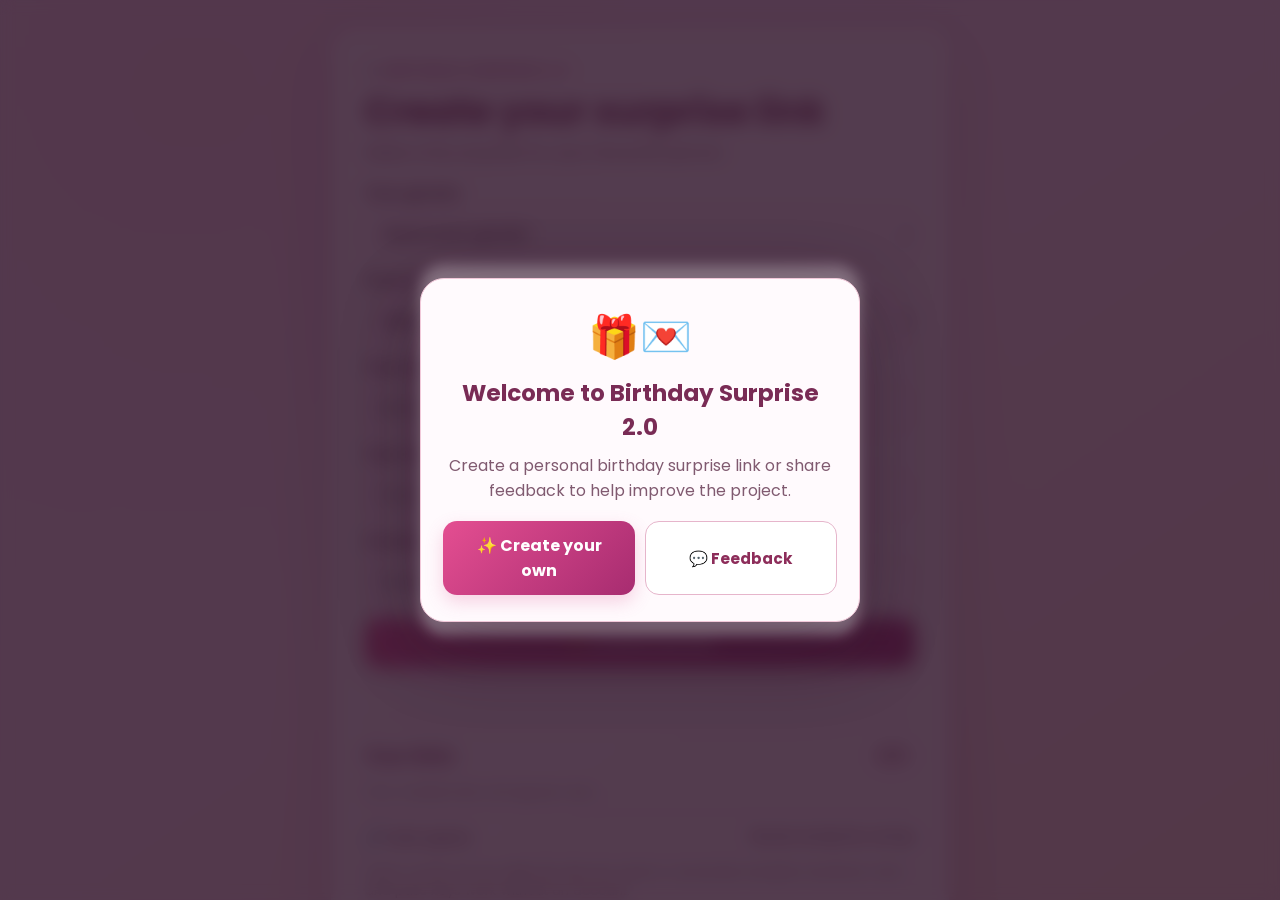
==== commit 4ae975e1: "Add close button and remove duplicate welcome popup" ====
--- a/index.html
+++ b/index.html
@@ -14,7 +14,7 @@
   <!-- Birthday Surprise 2.0: creator dashboard / recipient gate -->
   <section id="creator-portal" class="portal-screen" aria-live="polite">
     <div class="portal-card">
-      <div class="portal-kicker">💌 BIRTHDAY SURPRISE 2.0</div><div id="welcome-popup" class="welcome-popup" role="dialog" aria-modal="true" aria-labelledby="welcome-title"><div class="welcome-popup-card"><div class="welcome-emoji">🎁💌</div><h2 id="welcome-title">Welcome to Birthday Surprise 2.0</h2><p>Create a personal birthday surprise link or share feedback to help improve the project.</p><div class="welcome-actions"><button type="button" id="welcome-create" class="portal-primary">✨ Create your own</button><button type="button" id="welcome-feedback" class="welcome-secondary">💬 Feedback</button></div></div></div><div id="feedback-modal" class="feedback-modal" role="dialog" aria-modal="true" aria-labelledby="feedback-title" hidden><div class="feedback-card"><button type="button" id="feedback-close" class="feedback-close" aria-label="Close feedback">✕</button><h2 id="feedback-title">💬 Share your feedback</h2><p>Found a bug or have an idea? Tell us what to improve.</p><label for="feedback-message">Your feedback</label><textarea id="feedback-message" rows="5" maxlength="1200" placeholder="Describe a bug or feature idea…"></textarea><p id="feedback-status" class="portal-muted" role="status"></p><div class="welcome-actions"><button type="button" id="feedback-copy" class="portal-primary">Copy feedback</button><a class="welcome-secondary" href="https://github.com/mainakgarai007/Birthday-surprise-2.0/issues/new" target="_blank" rel="noopener noreferrer">Open GitHub feedback</a></div></div></div>
+      <div class="portal-kicker">💌 BIRTHDAY SURPRISE 2.0</div><div id="welcome-popup" class="welcome-popup" role="dialog" aria-modal="true" aria-labelledby="welcome-title"><div class="welcome-popup-card"><button type="button" id="welcome-close" class="welcome-close" aria-label="Close welcome popup">✕</button><div class="welcome-emoji">🎁💌</div><h2 id="welcome-title">Welcome to Birthday Surprise 2.0</h2><p>Create a personal birthday surprise link or share feedback to help improve the project.</p><div class="welcome-actions"><button type="button" id="welcome-create" class="portal-primary">✨ Create your own</button><button type="button" id="welcome-feedback" class="welcome-secondary">💬 Feedback</button></div></div></div><div id="feedback-modal" class="feedback-modal" role="dialog" aria-modal="true" aria-labelledby="feedback-title" hidden><div class="feedback-card"><button type="button" id="feedback-close" class="feedback-close" aria-label="Close feedback">✕</button><h2 id="feedback-title">💬 Share your feedback</h2><p>Found a bug or have an idea? Tell us what to improve.</p><label for="feedback-message">Your feedback</label><textarea id="feedback-message" rows="5" maxlength="1200" placeholder="Describe a bug or feature idea…"></textarea><p id="feedback-status" class="portal-muted" role="status"></p><div class="welcome-actions"><button type="button" id="feedback-copy" class="portal-primary">Copy feedback</button><a class="welcome-secondary" href="https://github.com/mainakgarai007/Birthday-surprise-2.0/issues/new" target="_blank" rel="noopener noreferrer">Open GitHub feedback</a></div></div></div>
       <div id="welcome-popup" class="welcome-popup" role="dialog" aria-modal="true" aria-labelledby="welcome-title"><div class="welcome-popup-card"><div class="welcome-emoji">🎁💌</div><h2 id="welcome-title">Welcome to Birthday Surprise 2.0</h2><p>Create a personal birthday surprise link or share feedback to help improve the project.</p><div class="welcome-actions"><button type="button" id="welcome-create" class="portal-primary">✨ Create your own</button><button type="button" id="welcome-feedback" class="welcome-secondary">💬 Feedback</button></div></div></div>
       <div id="feedback-modal" class="feedback-modal" role="dialog" aria-modal="true" aria-labelledby="feedback-title" hidden><div class="feedback-card"><button type="button" id="feedback-close" class="feedback-close" aria-label="Close feedback">✕</button><h2 id="feedback-title">💬 Share your feedback</h2><p>Found a bug or have an idea? Tell us what to improve.</p><label for="feedback-message">Your feedback</label><textarea id="feedback-message" rows="5" maxlength="1200" placeholder="Describe a bug or feature idea…"></textarea><p id="feedback-status" class="portal-muted" role="status"></p><div class="welcome-actions"><button type="button" id="feedback-copy" class="portal-primary">Copy feedback</button><a class="welcome-secondary feedback-issue-link" href="https://github.com/mainakgarai007/Birthday-surprise-2.0/issues/new" target="_blank" rel="noopener noreferrer">Open GitHub feedback</a></div></div></div>
       <h1 id="portal-title">Create your surprise link</h1>
--- a/style.css
+++ b/style.css
@@ -1709,3 +1709,20 @@
   .portal-card { border-radius:20px; padding:19px 15px; }
   .created-link-actions button { flex:1; }
 }
+
+/* Welcome popup and feedback modal */
+.welcome-popup { position:fixed; inset:0; z-index:10002; display:flex; align-items:center; justify-content:center; padding:18px; background:rgba(48,20,42,.58); backdrop-filter:blur(7px); }
+.welcome-popup.popup-dismissed { display:none; }
+.welcome-popup-card,.feedback-card { width:min(100%,440px); background:#fffafd; border:1px solid #f1c8d9; border-radius:24px; padding:26px 22px; text-align:center; box-shadow:0 24px 80px #35112c44; }
+.welcome-emoji { font-size:2.6rem; margin-bottom:8px; }
+.welcome-popup-card h2,.feedback-card h2 { color:#792b55; font-size:1.45rem; margin:0 0 10px; }
+.welcome-popup-card p,.feedback-card p { color:#805a70; line-height:1.55; }
+.welcome-actions { display:flex; flex-wrap:wrap; gap:10px; margin-top:18px; }
+.welcome-actions > * { flex:1 1 150px; display:flex; justify-content:center; align-items:center; text-align:center; text-decoration:none; }
+.welcome-secondary { border:1px solid #e6b5cb; border-radius:14px; padding:12px 16px; min-height:48px; color:#8d2d5a; background:#fff; font:700 .95rem 'Poppins',sans-serif; cursor:pointer; }
+.feedback-modal:not([hidden]) { position:fixed; inset:0; z-index:10003; display:flex; align-items:center; justify-content:center; padding:18px; background:#30142ab8; }
+.feedback-card { position:relative; text-align:left; }
+.feedback-card label { display:block; margin:12px 0 6px; font-weight:700; color:#6e2b4d; }
+.feedback-card textarea { width:100%; resize:vertical; border:1px solid #e8bfd0; border-radius:12px; padding:12px; font:inherit; color:#4e2940; background:#fff; box-sizing:border-box; }
+.feedback-close { position:absolute; right:14px; top:12px; border:0; border-radius:50%; width:34px; height:34px; background:#ffedf4; color:#792b55; font-size:1.1rem; cursor:pointer; }
+@media(max-width:480px) { .welcome-popup-card,.feedback-card { padding:23px 17px; border-radius:20px; } }
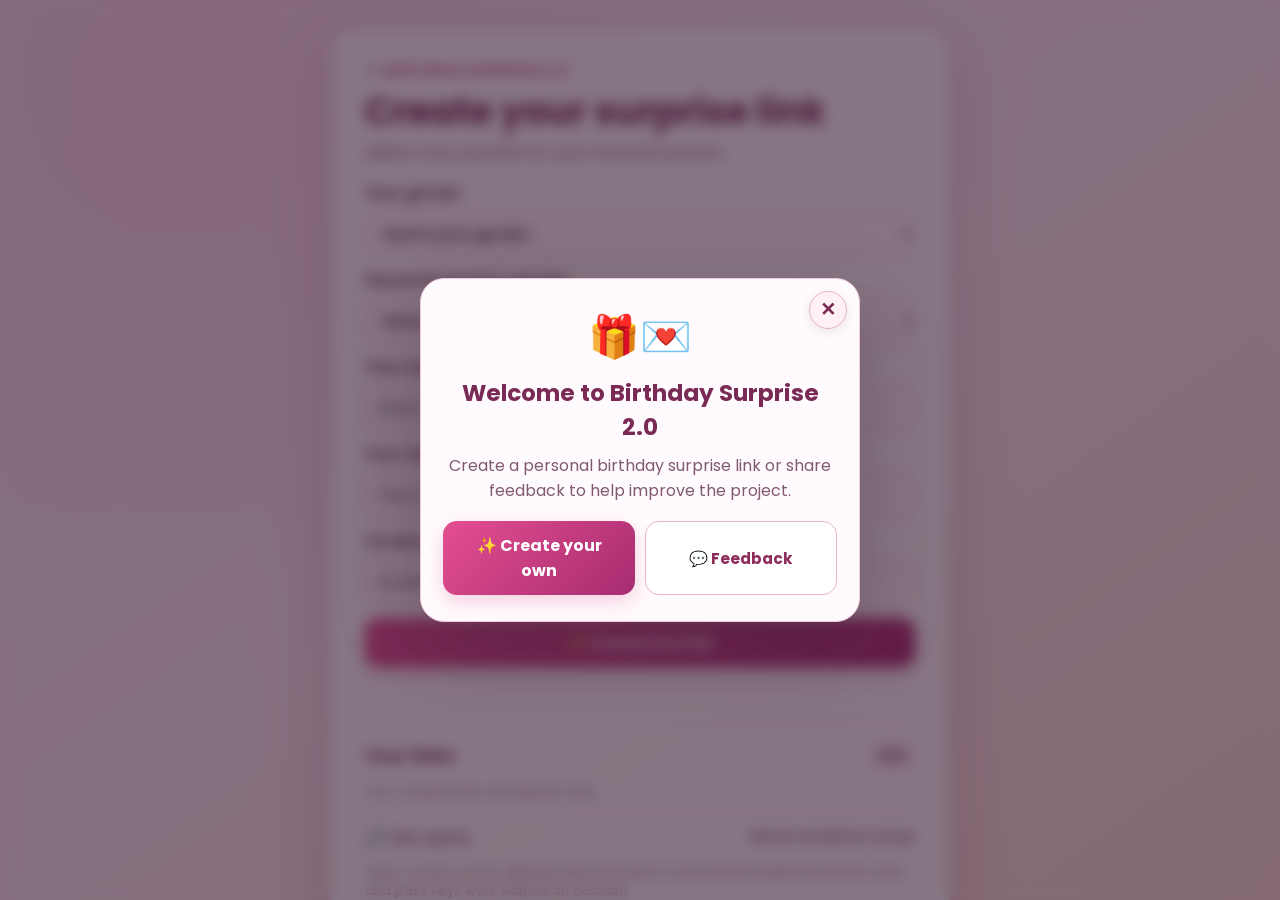
==== commit 4dbcc2c9: "Remove duplicate welcome and feedback dialogs" ====
--- a/index.html
+++ b/index.html
@@ -15,8 +15,6 @@
   <section id="creator-portal" class="portal-screen" aria-live="polite">
     <div class="portal-card">
       <div class="portal-kicker">💌 BIRTHDAY SURPRISE 2.0</div><div id="welcome-popup" class="welcome-popup" role="dialog" aria-modal="true" aria-labelledby="welcome-title"><div class="welcome-popup-card"><button type="button" id="welcome-close" class="welcome-close" aria-label="Close welcome popup">✕</button><div class="welcome-emoji">🎁💌</div><h2 id="welcome-title">Welcome to Birthday Surprise 2.0</h2><p>Create a personal birthday surprise link or share feedback to help improve the project.</p><div class="welcome-actions"><button type="button" id="welcome-create" class="portal-primary">✨ Create your own</button><button type="button" id="welcome-feedback" class="welcome-secondary">💬 Feedback</button></div></div></div><div id="feedback-modal" class="feedback-modal" role="dialog" aria-modal="true" aria-labelledby="feedback-title" hidden><div class="feedback-card"><button type="button" id="feedback-close" class="feedback-close" aria-label="Close feedback">✕</button><h2 id="feedback-title">💬 Share your feedback</h2><p>Found a bug or have an idea? Tell us what to improve.</p><label for="feedback-message">Your feedback</label><textarea id="feedback-message" rows="5" maxlength="1200" placeholder="Describe a bug or feature idea…"></textarea><p id="feedback-status" class="portal-muted" role="status"></p><div class="welcome-actions"><button type="button" id="feedback-copy" class="portal-primary">Copy feedback</button><a class="welcome-secondary" href="https://github.com/mainakgarai007/Birthday-surprise-2.0/issues/new" target="_blank" rel="noopener noreferrer">Open GitHub feedback</a></div></div></div>
-      <div id="welcome-popup" class="welcome-popup" role="dialog" aria-modal="true" aria-labelledby="welcome-title"><div class="welcome-popup-card"><div class="welcome-emoji">🎁💌</div><h2 id="welcome-title">Welcome to Birthday Surprise 2.0</h2><p>Create a personal birthday surprise link or share feedback to help improve the project.</p><div class="welcome-actions"><button type="button" id="welcome-create" class="portal-primary">✨ Create your own</button><button type="button" id="welcome-feedback" class="welcome-secondary">💬 Feedback</button></div></div></div>
-      <div id="feedback-modal" class="feedback-modal" role="dialog" aria-modal="true" aria-labelledby="feedback-title" hidden><div class="feedback-card"><button type="button" id="feedback-close" class="feedback-close" aria-label="Close feedback">✕</button><h2 id="feedback-title">💬 Share your feedback</h2><p>Found a bug or have an idea? Tell us what to improve.</p><label for="feedback-message">Your feedback</label><textarea id="feedback-message" rows="5" maxlength="1200" placeholder="Describe a bug or feature idea…"></textarea><p id="feedback-status" class="portal-muted" role="status"></p><div class="welcome-actions"><button type="button" id="feedback-copy" class="portal-primary">Copy feedback</button><a class="welcome-secondary feedback-issue-link" href="https://github.com/mainakgarai007/Birthday-surprise-2.0/issues/new" target="_blank" rel="noopener noreferrer">Open GitHub feedback</a></div></div></div>
       <h1 id="portal-title">Create your surprise link</h1>
       <p id="portal-subtitle">Make a tiny surprise for your favourite person.</p>
       <form id="creator-form" class="portal-form">
--- a/style.css
+++ b/style.css
@@ -1726,3 +1726,8 @@
 .feedback-card textarea { width:100%; resize:vertical; border:1px solid #e8bfd0; border-radius:12px; padding:12px; font:inherit; color:#4e2940; background:#fff; box-sizing:border-box; }
 .feedback-close { position:absolute; right:14px; top:12px; border:0; border-radius:50%; width:34px; height:34px; background:#ffedf4; color:#792b55; font-size:1.1rem; cursor:pointer; }
 @media(max-width:480px) { .welcome-popup-card,.feedback-card { padding:23px 17px; border-radius:20px; } }
+
+/* Close control for the welcome popup */
+.welcome-popup-card { position:relative; }
+.welcome-close { position:absolute; top:12px; right:12px; width:38px; height:38px; border:1px solid #e6b5cb; border-radius:50%; background:#fff0f6; color:#792b55; font-size:1.2rem; font-weight:700; display:grid; place-items:center; cursor:pointer; box-shadow:0 3px 10px #35112c18; }
+.welcome-close:focus-visible { outline:3px solid #b52c79; outline-offset:3px; }
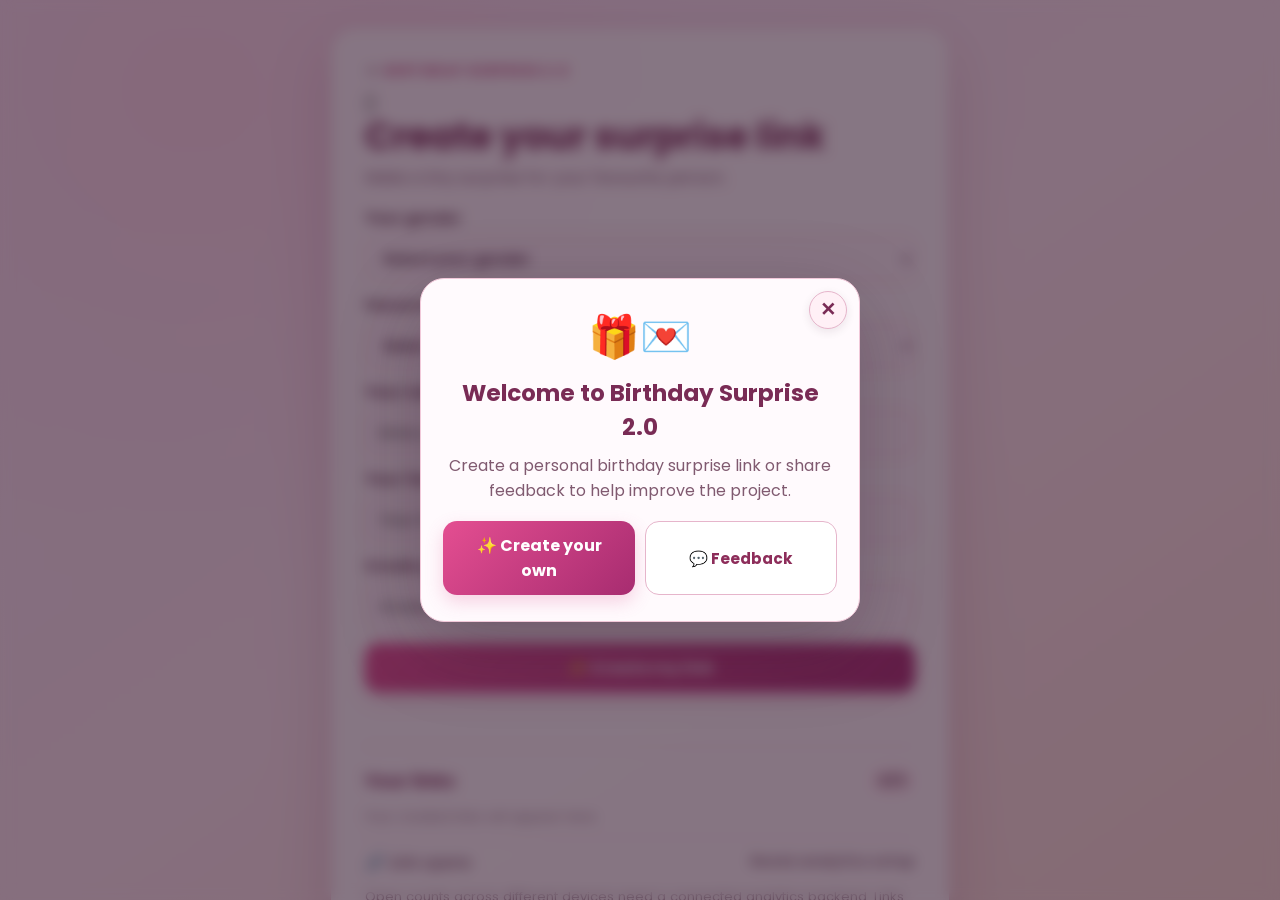
==== commit f4fd30c5: "Add arrow button to reopen welcome popup" ====
--- a/index.html
+++ b/index.html
@@ -15,6 +15,7 @@
   <section id="creator-portal" class="portal-screen" aria-live="polite">
     <div class="portal-card">
       <div class="portal-kicker">💌 BIRTHDAY SURPRISE 2.0</div><div id="welcome-popup" class="welcome-popup" role="dialog" aria-modal="true" aria-labelledby="welcome-title"><div class="welcome-popup-card"><button type="button" id="welcome-close" class="welcome-close" aria-label="Close welcome popup">✕</button><div class="welcome-emoji">🎁💌</div><h2 id="welcome-title">Welcome to Birthday Surprise 2.0</h2><p>Create a personal birthday surprise link or share feedback to help improve the project.</p><div class="welcome-actions"><button type="button" id="welcome-create" class="portal-primary">✨ Create your own</button><button type="button" id="welcome-feedback" class="welcome-secondary">💬 Feedback</button></div></div></div><div id="feedback-modal" class="feedback-modal" role="dialog" aria-modal="true" aria-labelledby="feedback-title" hidden><div class="feedback-card"><button type="button" id="feedback-close" class="feedback-close" aria-label="Close feedback">✕</button><h2 id="feedback-title">💬 Share your feedback</h2><p>Found a bug or have an idea? Tell us what to improve.</p><label for="feedback-message">Your feedback</label><textarea id="feedback-message" rows="5" maxlength="1200" placeholder="Describe a bug or feature idea…"></textarea><p id="feedback-status" class="portal-muted" role="status"></p><div class="welcome-actions"><button type="button" id="feedback-copy" class="portal-primary">Copy feedback</button><a class="welcome-secondary" href="https://github.com/mainakgarai007/Birthday-surprise-2.0/issues/new" target="_blank" rel="noopener noreferrer">Open GitHub feedback</a></div></div></div>
+      <button type="button" id="welcome-open" class="welcome-open" aria-label="Open welcome popup" title="Open welcome popup">↑</button>
       <h1 id="portal-title">Create your surprise link</h1>
       <p id="portal-subtitle">Make a tiny surprise for your favourite person.</p>
       <form id="creator-form" class="portal-form">
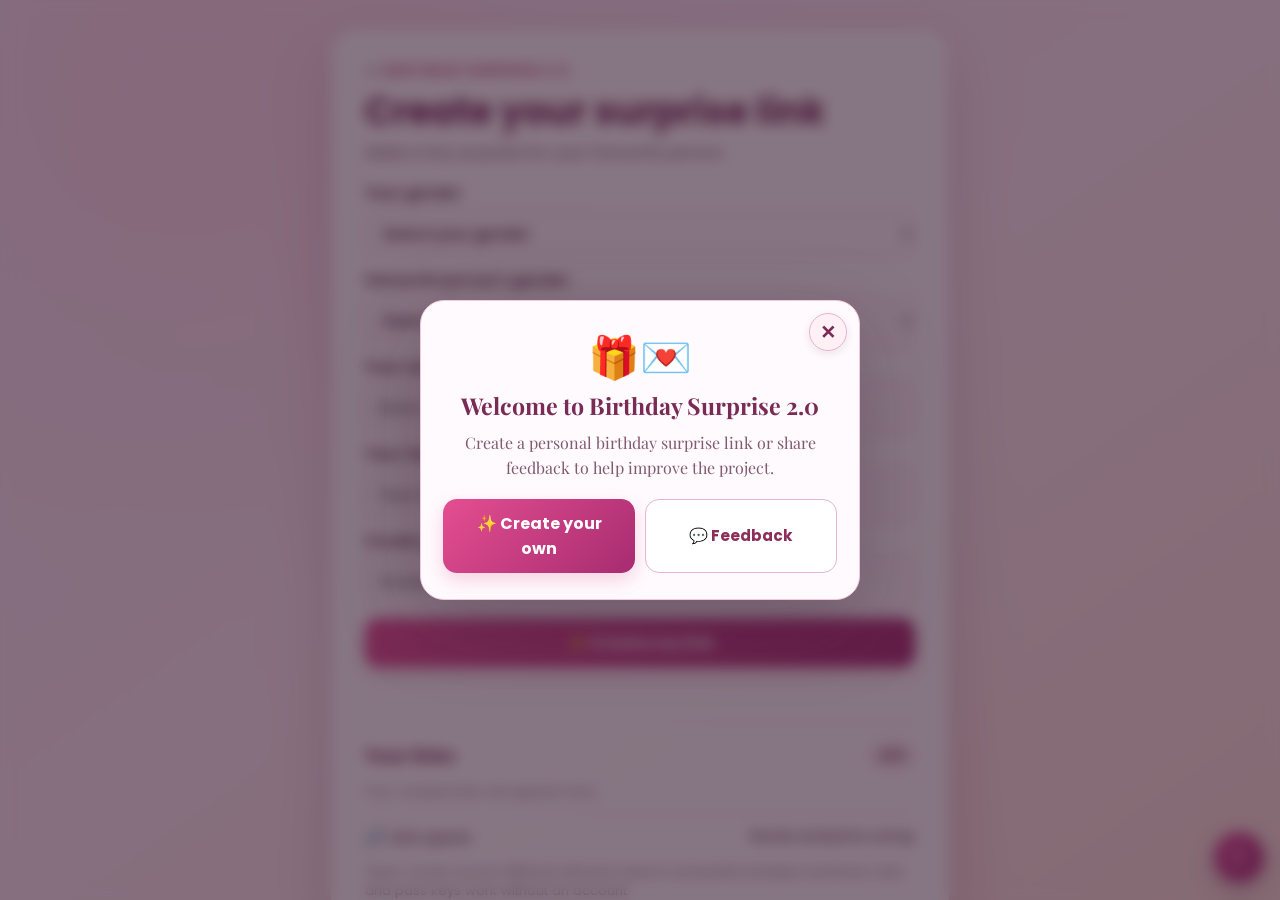
==== commit 0aa16430: "Make welcome popup and launcher available outside creator portal" ====
--- a/index.html
+++ b/index.html
@@ -14,8 +14,7 @@
   <!-- Birthday Surprise 2.0: creator dashboard / recipient gate -->
   <section id="creator-portal" class="portal-screen" aria-live="polite">
     <div class="portal-card">
-      <div class="portal-kicker">💌 BIRTHDAY SURPRISE 2.0</div><div id="welcome-popup" class="welcome-popup" role="dialog" aria-modal="true" aria-labelledby="welcome-title"><div class="welcome-popup-card"><button type="button" id="welcome-close" class="welcome-close" aria-label="Close welcome popup">✕</button><div class="welcome-emoji">🎁💌</div><h2 id="welcome-title">Welcome to Birthday Surprise 2.0</h2><p>Create a personal birthday surprise link or share feedback to help improve the project.</p><div class="welcome-actions"><button type="button" id="welcome-create" class="portal-primary">✨ Create your own</button><button type="button" id="welcome-feedback" class="welcome-secondary">💬 Feedback</button></div></div></div><div id="feedback-modal" class="feedback-modal" role="dialog" aria-modal="true" aria-labelledby="feedback-title" hidden><div class="feedback-card"><button type="button" id="feedback-close" class="feedback-close" aria-label="Close feedback">✕</button><h2 id="feedback-title">💬 Share your feedback</h2><p>Found a bug or have an idea? Tell us what to improve.</p><label for="feedback-message">Your feedback</label><textarea id="feedback-message" rows="5" maxlength="1200" placeholder="Describe a bug or feature idea…"></textarea><p id="feedback-status" class="portal-muted" role="status"></p><div class="welcome-actions"><button type="button" id="feedback-copy" class="portal-primary">Copy feedback</button><a class="welcome-secondary" href="https://github.com/mainakgarai007/Birthday-surprise-2.0/issues/new" target="_blank" rel="noopener noreferrer">Open GitHub feedback</a></div></div></div>
-      <button type="button" id="welcome-open" class="welcome-open" aria-label="Open welcome popup" title="Open welcome popup">↑</button>
+      <div class="portal-kicker">💌 BIRTHDAY SURPRISE 2.0</div><button type="button" id="welcome-open" class="welcome-open" aria-label="Open welcome popup" title="Open welcome popup">↑</button>
       <h1 id="portal-title">Create your surprise link</h1>
       <p id="portal-subtitle">Make a tiny surprise for your favourite person.</p>
       <form id="creator-form" class="portal-form">
@@ -49,6 +48,9 @@
       </div>
     </div>
   </section>
+
+  <div id="welcome-popup" class="welcome-popup" role="dialog" aria-modal="true" aria-labelledby="welcome-title"><div class="welcome-popup-card"><button type="button" id="welcome-close" class="welcome-close" aria-label="Close welcome popup">✕</button><div class="welcome-emoji">🎁💌</div><h2 id="welcome-title">Welcome to Birthday Surprise 2.0</h2><p>Create a personal birthday surprise link or share feedback to help improve the project.</p><div class="welcome-actions"><button type="button" id="welcome-create" class="portal-primary">✨ Create your own</button><button type="button" id="welcome-feedback" class="welcome-secondary">💬 Feedback</button></div></div></div><div id="feedback-modal" class="feedback-modal" role="dialog" aria-modal="true" aria-labelledby="feedback-title" hidden><div class="feedback-card"><button type="button" id="feedback-close" class="feedback-close" aria-label="Close feedback">✕</button><h2 id="feedback-title">💬 Share your feedback</h2><p>Found a bug or have an idea? Tell us what to improve.</p><label for="feedback-message">Your feedback</label><textarea id="feedback-message" rows="5" maxlength="1200" placeholder="Describe a bug or feature idea…"></textarea><p id="feedback-status" class="portal-muted" role="status"></p><div class="welcome-actions"><button type="button" id="feedback-copy" class="portal-primary">Copy feedback</button><a class="welcome-secondary" href="https://github.com/mainakgarai007/Birthday-surprise-2.0/issues/new" target="_blank" rel="noopener noreferrer">Open GitHub feedback</a></div></div></div>
+  <button type="button" id="welcome-open" class="welcome-open" aria-label="Open welcome popup" title="Open welcome popup">↑</button>
 
 
   <!-- Ambient Warm Candlelight & Rose Petal Layer -->
--- a/style.css
+++ b/style.css
@@ -1731,3 +1731,8 @@
 .welcome-popup-card { position:relative; }
 .welcome-close { position:absolute; top:12px; right:12px; width:38px; height:38px; border:1px solid #e6b5cb; border-radius:50%; background:#fff0f6; color:#792b55; font-size:1.2rem; font-weight:700; display:grid; place-items:center; cursor:pointer; box-shadow:0 3px 10px #35112c18; }
 .welcome-close:focus-visible { outline:3px solid #b52c79; outline-offset:3px; }
+
+/* Floating arrow to reopen the welcome popup */
+.welcome-open { position:fixed; right:16px; bottom:18px; z-index:9999; width:50px; height:50px; border:0; border-radius:50%; background:linear-gradient(135deg,#e64d98,#a82b75); color:#fff; font-size:2rem; font-weight:800; line-height:1; display:grid; place-items:center; cursor:pointer; box-shadow:0 7px 22px #6c214b55; transition:transform .18s ease, box-shadow .18s ease; }
+.welcome-open:hover { transform:translateY(-3px); box-shadow:0 10px 26px #6c214b66; }
+.welcome-open:focus-visible { outline:3px solid #792b55; outline-offset:4px; }
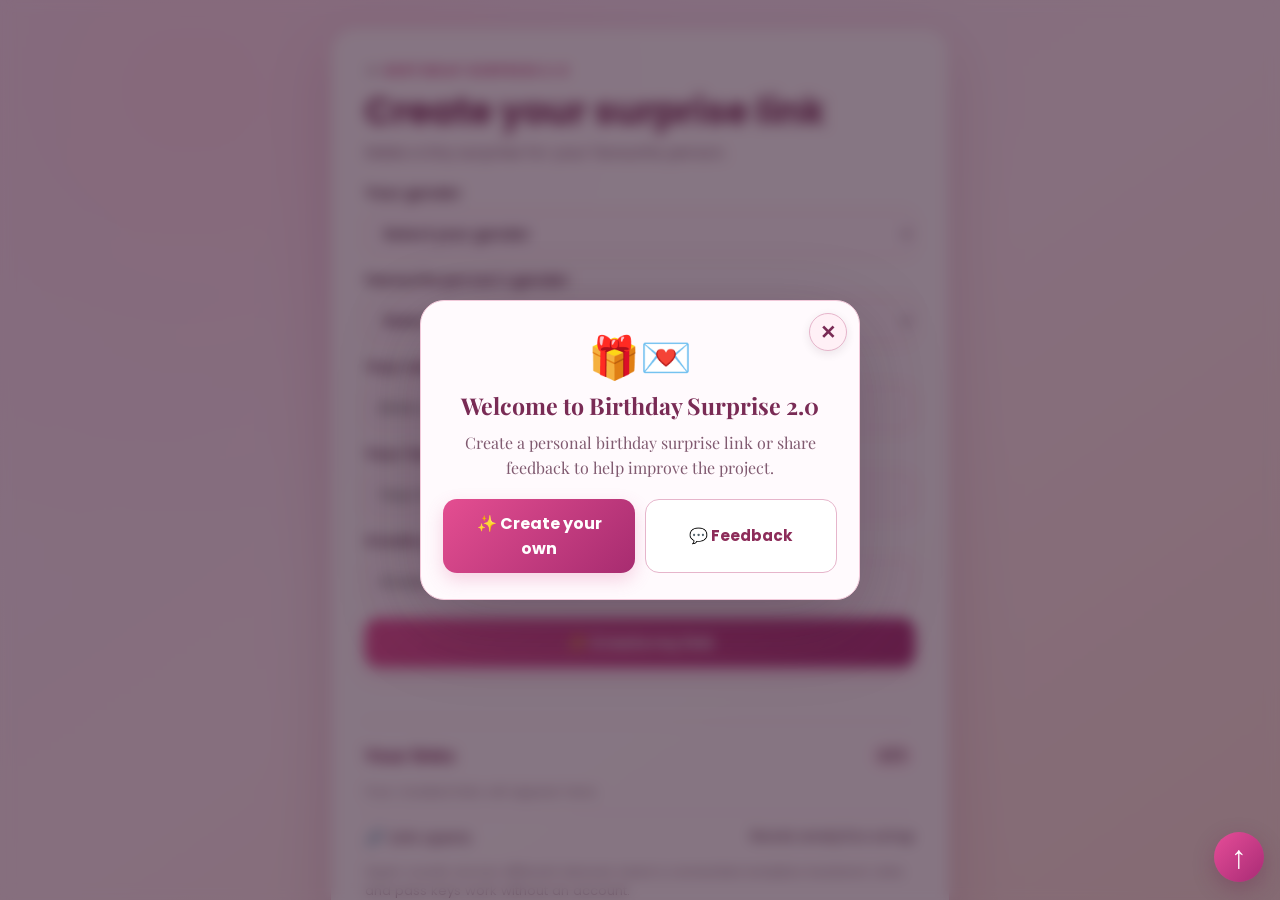
==== commit 508aabc9: "Remove duplicate popup launcher from creator-only portal" ====
--- a/index.html
+++ b/index.html
@@ -14,7 +14,7 @@
   <!-- Birthday Surprise 2.0: creator dashboard / recipient gate -->
   <section id="creator-portal" class="portal-screen" aria-live="polite">
     <div class="portal-card">
-      <div class="portal-kicker">💌 BIRTHDAY SURPRISE 2.0</div><button type="button" id="welcome-open" class="welcome-open" aria-label="Open welcome popup" title="Open welcome popup">↑</button>
+      <div class="portal-kicker">💌 BIRTHDAY SURPRISE 2.0</div>
       <h1 id="portal-title">Create your surprise link</h1>
       <p id="portal-subtitle">Make a tiny surprise for your favourite person.</p>
       <form id="creator-form" class="portal-form">
--- a/style.css
+++ b/style.css
@@ -1736,3 +1736,8 @@
 .welcome-open { position:fixed; right:16px; bottom:18px; z-index:9999; width:50px; height:50px; border:0; border-radius:50%; background:linear-gradient(135deg,#e64d98,#a82b75); color:#fff; font-size:2rem; font-weight:800; line-height:1; display:grid; place-items:center; cursor:pointer; box-shadow:0 7px 22px #6c214b55; transition:transform .18s ease, box-shadow .18s ease; }
 .welcome-open:hover { transform:translateY(-3px); box-shadow:0 10px 26px #6c214b66; }
 .welcome-open:focus-visible { outline:3px solid #792b55; outline-offset:4px; }
+
+/* Keep the welcome launcher available on both creator and recipient pages */
+.welcome-open { position:fixed; right:16px; bottom:18px; z-index:10004; }
+.welcome-popup { z-index:10003; }
+.feedback-modal:not([hidden]) { z-index:10005; }
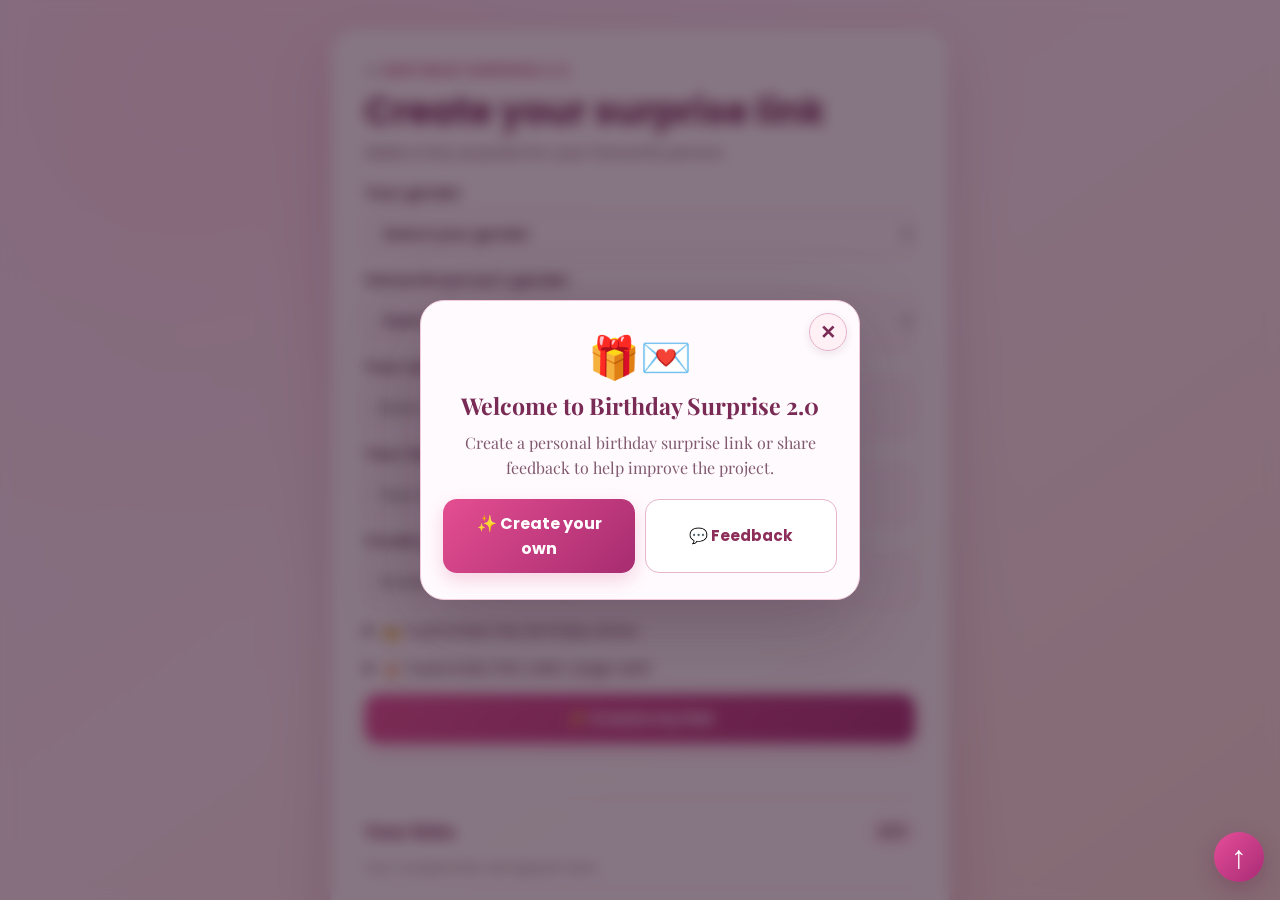
==== commit 5350699e: "Add creator controls for birthday messages" ====
--- a/index.html
+++ b/index.html
@@ -37,6 +37,29 @@
         <label>Create your pass key
           <input id="creator-passkey" type="password" inputmode="numeric" pattern="[0-9]{4}" minlength="4" maxlength="4" autocomplete="off" placeholder="Create a 4-digit pass key" required />
         </label>
+        <details class="custom-message-editor">
+          <summary>✍️ Customize the birthday letter</summary>
+          <p class="portal-editor-help">These messages will appear on the final letter page. Leave a box unchanged to use its default text.</p>
+          <label>Letter heading
+            <textarea id="custom-letter-headline" rows="2" maxlength="180" placeholder="Happy Birthday dear [name] + emojis"></textarea>
+          </label>
+          <label>Letter paragraph 1
+            <textarea id="custom-letter-p1" rows="4" maxlength="650" placeholder="Your heartfelt birthday message…"></textarea>
+          </label>
+          <label>Letter paragraph 2
+            <textarea id="custom-letter-p2" rows="4" maxlength="650" placeholder="More wishes and memories…"></textarea>
+          </label>
+          <label>Final line
+            <textarea id="custom-letter-closing" rows="2" maxlength="300" placeholder="Happy birthday dear [name] 💖🎂"></textarea>
+          </label>
+        </details>
+        <details class="custom-message-editor">
+          <summary>🎂 Customize the cake-page wish</summary>
+          <p class="portal-editor-help">This appears after all seven candles are blown out.</p>
+          <label>Cake celebration message
+            <textarea id="custom-cake-wish" rows="3" maxlength="400" placeholder="May your year be as sweet, bright, and delightful…"></textarea>
+          </label>
+        </details>
         <button class="portal-primary" type="submit">✨ Create my link</button>
         <p id="portal-error" class="portal-error" role="alert"></p>
       </form>
@@ -728,7 +751,7 @@
         <!-- Wish Celebration Ribbon (Integrated at bottom, never blocks the cake) -->
         <div id="cake-wish-banner" class="cake-wish-banner hidden">
           <div class="wish-ribbon-card">
-            <p class="wish-main-text">🎉 "May your year be as sweet, bright, and delightful as this birthday cake! All your dreams will come true!" 💖🍰✨</p>
+            <p class="wish-main-text" id="cake-wish-text">🎉 "May your year be as sweet, bright, and delightful as this birthday cake! All your dreams will come true!" 💖🍰✨</p>
             <div class="wish-buttons-row">
               <button class="cake-btn-again" onclick="resetCake()">🕯️ Relight Candles</button>
               <button class="cake-btn-back" onclick="closeCakeModal()">💖 Back to Gifts</button>
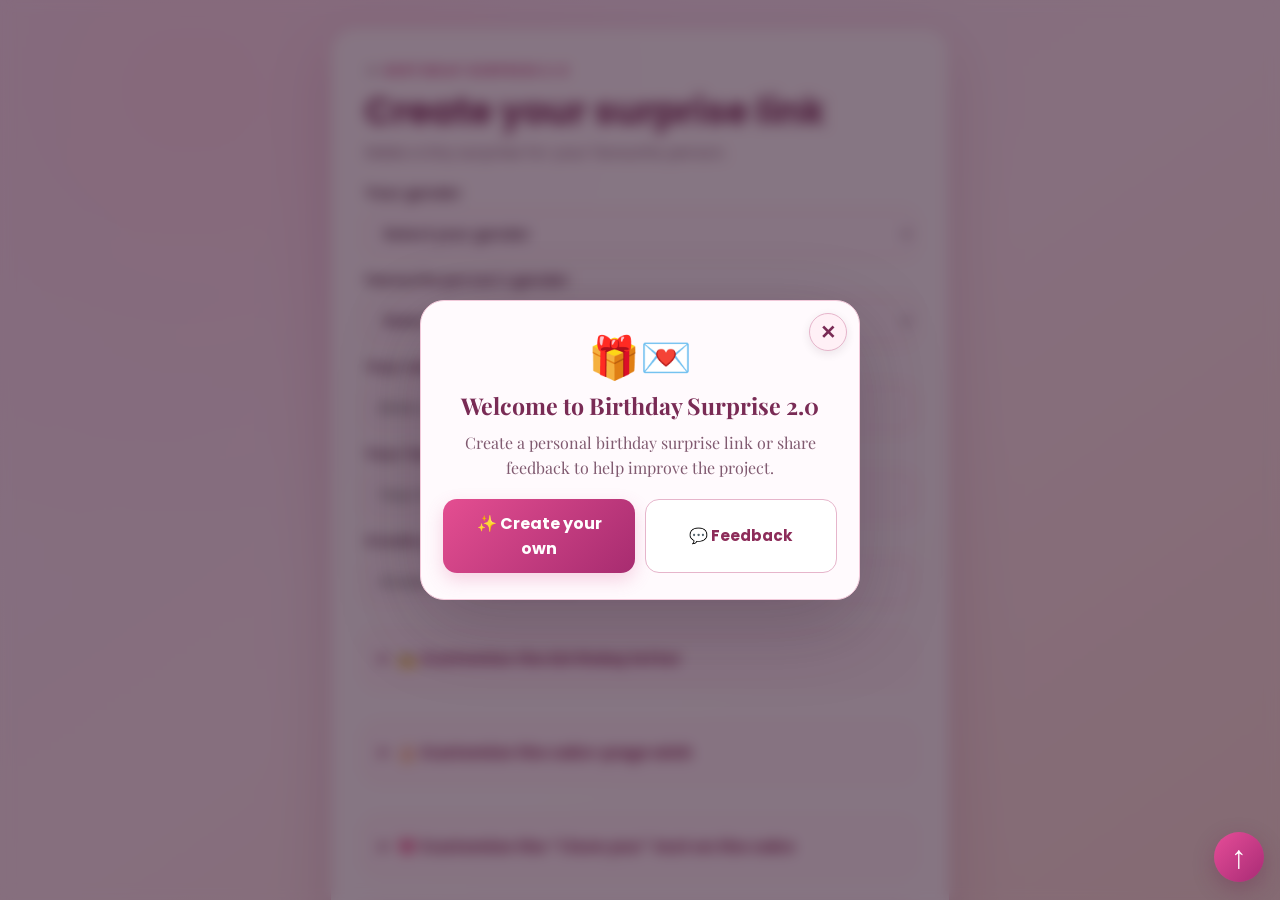
==== commit e8eb8b8f: "Add customizable cake-side love message" ====
--- a/index.html
+++ b/index.html
@@ -60,6 +60,13 @@
             <textarea id="custom-cake-wish" rows="3" maxlength="400" placeholder="May your year be as sweet, bright, and delightful…"></textarea>
           </label>
         </details>
+        <details class="custom-message-editor">
+          <summary>💗 Customize the “I love you” text on the cake</summary>
+          <p class="portal-editor-help">This small message appears on the left side of the birthday cake illustration.</p>
+          <label>Cake-side message
+            <textarea id="custom-cake-love" rows="2" maxlength="80" placeholder="I love you 💗"></textarea>
+          </label>
+        </details>
         <button class="portal-primary" type="submit">✨ Create my link</button>
         <p id="portal-error" class="portal-error" role="alert"></p>
       </form>
@@ -556,8 +563,8 @@
 
               <!-- Left Side: "i love you" & Confetti Streamers (Exact Reference) -->
               <g class="left-doodle-group" transform="translate(105, 305) rotate(-18)">
-                <text x="0" y="0" fill="#9c1424" font-family="'Chewy', 'Fredoka', cursive, sans-serif" font-size="36" font-weight="bold">i love</text>
-                <text x="18" y="42" fill="#9c1424" font-family="'Chewy', 'Fredoka', cursive, sans-serif" font-size="38" font-weight="bold">y o u</text>
+                <text id="cake-love-line-1" x="0" y="0" fill="#9c1424" font-family="'Chewy', 'Fredoka', cursive, sans-serif" font-size="36" font-weight="bold">i love</text>
+                <text id="cake-love-line-2" x="18" y="42" fill="#9c1424" font-family="'Chewy', 'Fredoka', cursive, sans-serif" font-size="38" font-weight="bold">y o u</text>
               </g>
               <g class="confetti-streamers">
                 <path d="M 35,270 Q 55,290 30,315 T 45,360" fill="none" stroke="#ef5350" stroke-width="3" stroke-linecap="round"/>
--- a/style.css
+++ b/style.css
@@ -1741,3 +1741,13 @@
 .welcome-open { position:fixed; right:16px; bottom:18px; z-index:10004; }
 .welcome-popup { z-index:10003; }
 .feedback-modal:not([hidden]) { z-index:10005; }
+
+
+/* Creator message editors */
+.custom-message-editor { border:1px solid #f0c7d8; border-radius:14px; padding:12px 14px; margin:12px 0; background:#fff8fb; }
+.custom-message-editor summary { cursor:pointer; color:#8d2d5a; font-weight:800; padding:3px 0; }
+.portal-editor-help { color:#805a70; font-size:.84rem; line-height:1.45; margin:8px 0 12px; }
+.custom-message-editor label { display:block; margin:12px 0; font-size:.9rem; font-weight:700; color:#6e2b4d; }
+.custom-message-editor textarea { display:block; box-sizing:border-box; width:100%; margin-top:6px; border:1px solid #e8bfd0; border-radius:10px; padding:10px 12px; background:#fff; color:#4e2940; font:400 .9rem/1.5 'Poppins',sans-serif; resize:vertical; }
+.custom-message-editor textarea:focus { outline:2px solid #e889b2; outline-offset:1px; }
+@media (max-width:480px) { .custom-message-editor { padding:10px; } .custom-message-editor textarea { font-size:16px; } }
